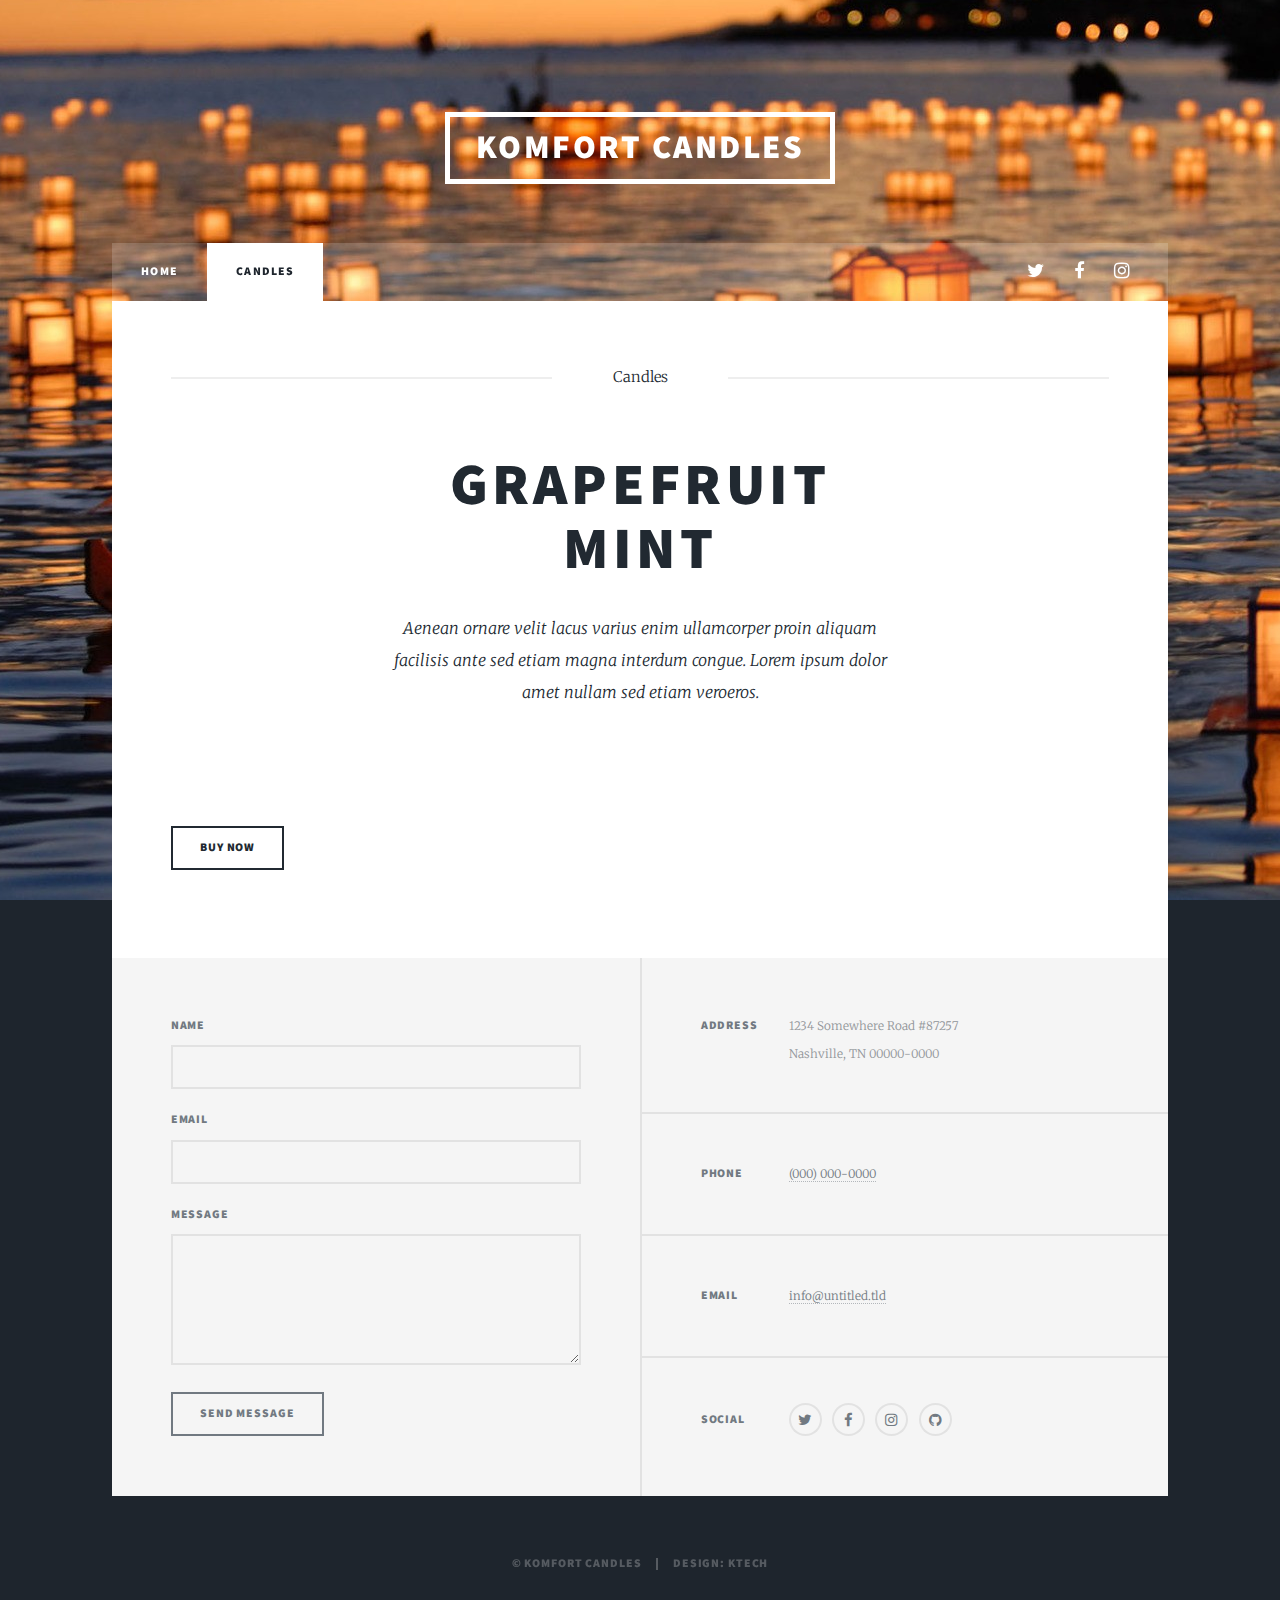
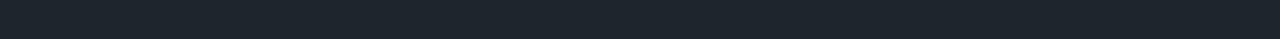
==== generic.html @ abf18639 "Add files via upload" ====
<!DOCTYPE HTML>

<html>
	<head>
		<title>komfortcandles.com</title>
		<link rel="icon" href="images/kcsmall1.png" type="image/png">
		<meta charset="utf-8" />
		<meta name="viewport" content="width=device-width, initial-scale=1, user-scalable=no" />
		<link rel="stylesheet" href="assets/css/main.css" />
		<noscript><link rel="stylesheet" href="assets/css/noscript.css" /></noscript>
	</head>
	<body class="is-loading">

		<!-- Wrapper -->
			<div id="wrapper">

				<!-- Header -->
					<header id="header">
						<a href="index.html" class="logo">KOMFORT CANDLES</a>
					</header>

				<!-- Nav -->
					<nav id="nav">
						<ul class="links">
							<li><a href="index.html">Home</a></li>
							<li class="active"><a href="generic.html">Candles</a></li>
						</ul>
						<ul class="icons">
							<li><a href="#" class="icon fa-twitter"><span class="label">Twitter</span></a></li>
							<li><a href="#" class="icon fa-facebook"><span class="label">Facebook</span></a></li>
							<li><a href="#" class="icon fa-instagram"><span class="label">Instagram</span></a></li>
						</ul>
					</nav>

				<!-- Main -->
					<div id="main">

						<!-- Post -->
							<section class="post">
								<header class="major">
									<span class="date">Candles</span>
									<h1>Grapefruit<br />
									Mint</h1>
									<p>Aenean ornare velit lacus varius enim ullamcorper proin aliquam<br />
									facilisis ante sed etiam magna interdum congue. Lorem ipsum dolor<br />
									amet nullam sed etiam veroeros.</p>
								</header>
								<div class="image main"><img src="images/grapefruit1.png" alt="" /></div>
								<ul class="actions">
										<li><a class="button">Buy Now</a></li>
									</ul>
							</section>

					</div>

				<!-- Footer -->
					<footer id="footer">
						<section>
							<form method="post" action="#">
								<div class="field">
									<label for="name">Name</label>
									<input type="text" name="name" id="name" />
								</div>
								<div class="field">
									<label for="email">Email</label>
									<input type="text" name="email" id="email" />
								</div>
								<div class="field">
									<label for="message">Message</label>
									<textarea name="message" id="message" rows="3"></textarea>
								</div>
								<ul class="actions">
									<li><input type="submit" value="Send Message" /></li>
								</ul>
							</form>
						</section>
						<section class="split contact">
							<section class="alt">
								<h3>Address</h3>
								<p>1234 Somewhere Road #87257<br />
								Nashville, TN 00000-0000</p>
							</section>
							<section>
								<h3>Phone</h3>
								<p><a href="#">(000) 000-0000</a></p>
							</section>
							<section>
								<h3>Email</h3>
								<p><a href="#">info@untitled.tld</a></p>
							</section>
							<section>
								<h3>Social</h3>
								<ul class="icons alt">
									<li><a href="#" class="icon alt fa-twitter"><span class="label">Twitter</span></a></li>
									<li><a href="#" class="icon alt fa-facebook"><span class="label">Facebook</span></a></li>
									<li><a href="#" class="icon alt fa-instagram"><span class="label">Instagram</span></a></li>
									<li><a href="#" class="icon alt fa-github"><span class="label">GitHub</span></a></li>
								</ul>
							</section>
						</section>
					</footer>

				<!-- Copyright -->
					<div id="copyright">
						<ul><li>&copy; KOMFORT CANDLES</li><li>Design: kTECH</li></ul>
					</div>

			</div>

		<!-- Scripts -->
			<script src="assets/js/jquery.min.js"></script>
			<script src="assets/js/jquery.scrollex.min.js"></script>
			<script src="assets/js/jquery.scrolly.min.js"></script>
			<script src="assets/js/skel.min.js"></script>
			<script src="assets/js/util.js"></script>
			<script src="assets/js/main.js"></script>

	</body>
</html>
---- assets/css/main.css ----
@import url(font-awesome.min.css);
@import url("https://fonts.googleapis.com/css?family=Merriweather:300,700,300italic,700italic|Source+Sans+Pro:900");

/

/* Reset */

	html, body, div, span, applet, object, iframe, h1, h2, h3, h4, h5, h6, p, blockquote, pre, a, abbr, acronym, address, big, cite, code, del, dfn, em, img, ins, kbd, q, s, samp, small, strike, strong, sub, sup, tt, var, b, u, i, center, dl, dt, dd, ol, ul, li, fieldset, form, label, legend, table, caption, tbody, tfoot, thead, tr, th, td, article, aside, canvas, details, embed, figure, figcaption, footer, header, hgroup, menu, nav, output, ruby, section, summary, time, mark, audio, video {
		margin: 0;
		padding: 0;
		border: 0;
		font-size: 100%;
		font: inherit;
		vertical-align: baseline;
	}

	article, aside, details, figcaption, figure, footer, header, hgroup, menu, nav, section {
		display: block;
	}

	body {
		line-height: 1;
	}

	ol, ul {
		list-style: none;
	}

	blockquote, q {
		quotes: none;
	}

	blockquote:before, blockquote:after, q:before, q:after {
		content: '';
		content: none;
	}

	table {
		border-collapse: collapse;
		border-spacing: 0;
	}

	body {
		-webkit-text-size-adjust: none;
	}

/* Box Model */

	*, *:before, *:after {
		-moz-box-sizing: border-box;
		-webkit-box-sizing: border-box;
		box-sizing: border-box;
	}

/* Grid */

	.row {
		border-bottom: solid 1px transparent;
		-moz-box-sizing: border-box;
		-webkit-box-sizing: border-box;
		box-sizing: border-box;
	}

	.row > * {
		float: left;
		-moz-box-sizing: border-box;
		-webkit-box-sizing: border-box;
		box-sizing: border-box;
	}

	.row:after, .row:before {
		content: '';
		display: block;
		clear: both;
		height: 0;
	}

	.row.uniform > * > :first-child {
		margin-top: 0;
	}

	.row.uniform > * > :last-child {
		margin-bottom: 0;
	}

	.row.\30 \25 > * {
		padding: 0 0 0 0rem;
	}

	.row.\30 \25 {
		margin: 0 0 -1px 0rem;
	}

	.row.uniform.\30 \25 > * {
		padding: 0rem 0 0 0rem;
	}

	.row.uniform.\30 \25 {
		margin: 0rem 0 -1px 0rem;
	}

	.row > * {
		padding: 0 0 0 1.5rem;
	}

	.row {
		margin: 0 0 -1px -1.5rem;
	}

	.row.uniform > * {
		padding: 1.5rem 0 0 1.5rem;
	}

	.row.uniform {
		margin: -1.5rem 0 -1px -1.5rem;
	}

	.row.\32 00\25 > * {
		padding: 0 0 0 3rem;
	}

	.row.\32 00\25 {
		margin: 0 0 -1px -3rem;
	}

	.row.uniform.\32 00\25 > * {
		padding: 3rem 0 0 3rem;
	}

	.row.uniform.\32 00\25 {
		margin: -3rem 0 -1px -3rem;
	}

	.row.\31 50\25 > * {
		padding: 0 0 0 2.25rem;
	}

	.row.\31 50\25 {
		margin: 0 0 -1px -2.25rem;
	}

	.row.uniform.\31 50\25 > * {
		padding: 2.25rem 0 0 2.25rem;
	}

	.row.uniform.\31 50\25 {
		margin: -2.25rem 0 -1px -2.25rem;
	}

	.row.\35 0\25 > * {
		padding: 0 0 0 0.75rem;
	}

	.row.\35 0\25 {
		margin: 0 0 -1px -0.75rem;
	}

	.row.uniform.\35 0\25 > * {
		padding: 0.75rem 0 0 0.75rem;
	}

	.row.uniform.\35 0\25 {
		margin: -0.75rem 0 -1px -0.75rem;
	}

	.row.\32 5\25 > * {
		padding: 0 0 0 0.375rem;
	}

	.row.\32 5\25 {
		margin: 0 0 -1px -0.375rem;
	}

	.row.uniform.\32 5\25 > * {
		padding: 0.375rem 0 0 0.375rem;
	}

	.row.uniform.\32 5\25 {
		margin: -0.375rem 0 -1px -0.375rem;
	}

	.\31 2u, .\31 2u\24 {
		width: 100%;
		clear: none;
		margin-left: 0;
	}

	.\31 1u, .\31 1u\24 {
		width: 91.6666666667%;
		clear: none;
		margin-left: 0;
	}

	.\31 0u, .\31 0u\24 {
		width: 83.3333333333%;
		clear: none;
		margin-left: 0;
	}

	.\39 u, .\39 u\24 {
		width: 75%;
		clear: none;
		margin-left: 0;
	}

	.\38 u, .\38 u\24 {
		width: 66.6666666667%;
		clear: none;
		margin-left: 0;
	}

	.\37 u, .\37 u\24 {
		width: 58.3333333333%;
		clear: none;
		margin-left: 0;
	}

	.\36 u, .\36 u\24 {
		width: 50%;
		clear: none;
		margin-left: 0;
	}

	.\35 u, .\35 u\24 {
		width: 41.6666666667%;
		clear: none;
		margin-left: 0;
	}

	.\34 u, .\34 u\24 {
		width: 33.3333333333%;
		clear: none;
		margin-left: 0;
	}

	.\33 u, .\33 u\24 {
		width: 25%;
		clear: none;
		margin-left: 0;
	}

	.\32 u, .\32 u\24 {
		width: 16.6666666667%;
		clear: none;
		margin-left: 0;
	}

	.\31 u, .\31 u\24 {
		width: 8.3333333333%;
		clear: none;
		margin-left: 0;
	}

	.\31 2u\24 + *,
	.\31 1u\24 + *,
	.\31 0u\24 + *,
	.\39 u\24 + *,
	.\38 u\24 + *,
	.\37 u\24 + *,
	.\36 u\24 + *,
	.\35 u\24 + *,
	.\34 u\24 + *,
	.\33 u\24 + *,
	.\32 u\24 + *,
	.\31 u\24 + * {
		clear: left;
	}

	.\-11u {
		margin-left: 91.66667%;
	}

	.\-10u {
		margin-left: 83.33333%;
	}

	.\-9u {
		margin-left: 75%;
	}

	.\-8u {
		margin-left: 66.66667%;
	}

	.\-7u {
		margin-left: 58.33333%;
	}

	.\-6u {
		margin-left: 50%;
	}

	.\-5u {
		margin-left: 41.66667%;
	}

	.\-4u {
		margin-left: 33.33333%;
	}

	.\-3u {
		margin-left: 25%;
	}

	.\-2u {
		margin-left: 16.66667%;
	}

	.\-1u {
		margin-left: 8.33333%;
	}

	@media screen and (max-width: 1680px) {

		.row > * {
			padding: 0 0 0 1.5rem;
		}

		.row {
			margin: 0 0 -1px -1.5rem;
		}

		.row.uniform > * {
			padding: 1.5rem 0 0 1.5rem;
		}

		.row.uniform {
			margin: -1.5rem 0 -1px -1.5rem;
		}

		.row.\32 00\25 > * {
			padding: 0 0 0 3rem;
		}

		.row.\32 00\25 {
			margin: 0 0 -1px -3rem;
		}

		.row.uniform.\32 00\25 > * {
			padding: 3rem 0 0 3rem;
		}

		.row.uniform.\32 00\25 {
			margin: -3rem 0 -1px -3rem;
		}

		.row.\31 50\25 > * {
			padding: 0 0 0 2.25rem;
		}

		.row.\31 50\25 {
			margin: 0 0 -1px -2.25rem;
		}

		.row.uniform.\31 50\25 > * {
			padding: 2.25rem 0 0 2.25rem;
		}

		.row.uniform.\31 50\25 {
			margin: -2.25rem 0 -1px -2.25rem;
		}

		.row.\35 0\25 > * {
			padding: 0 0 0 0.75rem;
		}

		.row.\35 0\25 {
			margin: 0 0 -1px -0.75rem;
		}

		.row.uniform.\35 0\25 > * {
			padding: 0.75rem 0 0 0.75rem;
		}

		.row.uniform.\35 0\25 {
			margin: -0.75rem 0 -1px -0.75rem;
		}

		.row.\32 5\25 > * {
			padding: 0 0 0 0.375rem;
		}

		.row.\32 5\25 {
			margin: 0 0 -1px -0.375rem;
		}

		.row.uniform.\32 5\25 > * {
			padding: 0.375rem 0 0 0.375rem;
		}

		.row.uniform.\32 5\25 {
			margin: -0.375rem 0 -1px -0.375rem;
		}

		.\31 2u\28xlarge\29, .\31 2u\24\28xlarge\29 {
			width: 100%;
			clear: none;
			margin-left: 0;
		}

		.\31 1u\28xlarge\29, .\31 1u\24\28xlarge\29 {
			width: 91.6666666667%;
			clear: none;
			margin-left: 0;
		}

		.\31 0u\28xlarge\29, .\31 0u\24\28xlarge\29 {
			width: 83.3333333333%;
			clear: none;
			margin-left: 0;
		}

		.\39 u\28xlarge\29, .\39 u\24\28xlarge\29 {
			width: 75%;
			clear: none;
			margin-left: 0;
		}

		.\38 u\28xlarge\29, .\38 u\24\28xlarge\29 {
			width: 66.6666666667%;
			clear: none;
			margin-left: 0;
		}

		.\37 u\28xlarge\29, .\37 u\24\28xlarge\29 {
			width: 58.3333333333%;
			clear: none;
			margin-left: 0;
		}

		.\36 u\28xlarge\29, .\36 u\24\28xlarge\29 {
			width: 50%;
			clear: none;
			margin-left: 0;
		}

		.\35 u\28xlarge\29, .\35 u\24\28xlarge\29 {
			width: 41.6666666667%;
			clear: none;
			margin-left: 0;
		}

		.\34 u\28xlarge\29, .\34 u\24\28xlarge\29 {
			width: 33.3333333333%;
			clear: none;
			margin-left: 0;
		}

		.\33 u\28xlarge\29, .\33 u\24\28xlarge\29 {
			width: 25%;
			clear: none;
			margin-left: 0;
		}

		.\32 u\28xlarge\29, .\32 u\24\28xlarge\29 {
			width: 16.6666666667%;
			clear: none;
			margin-left: 0;
		}

		.\31 u\28xlarge\29, .\31 u\24\28xlarge\29 {
			width: 8.3333333333%;
			clear: none;
			margin-left: 0;
		}

		.\31 2u\24\28xlarge\29 + *,
		.\31 1u\24\28xlarge\29 + *,
		.\31 0u\24\28xlarge\29 + *,
		.\39 u\24\28xlarge\29 + *,
		.\38 u\24\28xlarge\29 + *,
		.\37 u\24\28xlarge\29 + *,
		.\36 u\24\28xlarge\29 + *,
		.\35 u\24\28xlarge\29 + *,
		.\34 u\24\28xlarge\29 + *,
		.\33 u\24\28xlarge\29 + *,
		.\32 u\24\28xlarge\29 + *,
		.\31 u\24\28xlarge\29 + * {
			clear: left;
		}

		.\-11u\28xlarge\29 {
			margin-left: 91.66667%;
		}

		.\-10u\28xlarge\29 {
			margin-left: 83.33333%;
		}

		.\-9u\28xlarge\29 {
			margin-left: 75%;
		}

		.\-8u\28xlarge\29 {
			margin-left: 66.66667%;
		}

		.\-7u\28xlarge\29 {
			margin-left: 58.33333%;
		}

		.\-6u\28xlarge\29 {
			margin-left: 50%;
		}

		.\-5u\28xlarge\29 {
			margin-left: 41.66667%;
		}

		.\-4u\28xlarge\29 {
			margin-left: 33.33333%;
		}

		.\-3u\28xlarge\29 {
			margin-left: 25%;
		}

		.\-2u\28xlarge\29 {
			margin-left: 16.66667%;
		}

		.\-1u\28xlarge\29 {
			margin-left: 8.33333%;
		}

	}

	@media screen and (max-width: 1280px) {

		.row > * {
			padding: 0 0 0 1.5rem;
		}

		.row {
			margin: 0 0 -1px -1.5rem;
		}

		.row.uniform > * {
			padding: 1.5rem 0 0 1.5rem;
		}

		.row.uniform {
			margin: -1.5rem 0 -1px -1.5rem;
		}

		.row.\32 00\25 > * {
			padding: 0 0 0 3rem;
		}

		.row.\32 00\25 {
			margin: 0 0 -1px -3rem;
		}

		.row.uniform.\32 00\25 > * {
			padding: 3rem 0 0 3rem;
		}

		.row.uniform.\32 00\25 {
			margin: -3rem 0 -1px -3rem;
		}

		.row.\31 50\25 > * {
			padding: 0 0 0 2.25rem;
		}

		.row.\31 50\25 {
			margin: 0 0 -1px -2.25rem;
		}

		.row.uniform.\31 50\25 > * {
			padding: 2.25rem 0 0 2.25rem;
		}

		.row.uniform.\31 50\25 {
			margin: -2.25rem 0 -1px -2.25rem;
		}

		.row.\35 0\25 > * {
			padding: 0 0 0 0.75rem;
		}

		.row.\35 0\25 {
			margin: 0 0 -1px -0.75rem;
		}

		.row.uniform.\35 0\25 > * {
			padding: 0.75rem 0 0 0.75rem;
		}

		.row.uniform.\35 0\25 {
			margin: -0.75rem 0 -1px -0.75rem;
		}

		.row.\32 5\25 > * {
			padding: 0 0 0 0.375rem;
		}

		.row.\32 5\25 {
			margin: 0 0 -1px -0.375rem;
		}

		.row.uniform.\32 5\25 > * {
			padding: 0.375rem 0 0 0.375rem;
		}

		.row.uniform.\32 5\25 {
			margin: -0.375rem 0 -1px -0.375rem;
		}

		.\31 2u\28large\29, .\31 2u\24\28large\29 {
			width: 100%;
			clear: none;
			margin-left: 0;
		}

		.\31 1u\28large\29, .\31 1u\24\28large\29 {
			width: 91.6666666667%;
			clear: none;
			margin-left: 0;
		}

		.\31 0u\28large\29, .\31 0u\24\28large\29 {
			width: 83.3333333333%;
			clear: none;
			margin-left: 0;
		}

		.\39 u\28large\29, .\39 u\24\28large\29 {
			width: 75%;
			clear: none;
			margin-left: 0;
		}

		.\38 u\28large\29, .\38 u\24\28large\29 {
			width: 66.6666666667%;
			clear: none;
			margin-left: 0;
		}

		.\37 u\28large\29, .\37 u\24\28large\29 {
			width: 58.3333333333%;
			clear: none;
			margin-left: 0;
		}

		.\36 u\28large\29, .\36 u\24\28large\29 {
			width: 50%;
			clear: none;
			margin-left: 0;
		}

		.\35 u\28large\29, .\35 u\24\28large\29 {
			width: 41.6666666667%;
			clear: none;
			margin-left: 0;
		}

		.\34 u\28large\29, .\34 u\24\28large\29 {
			width: 33.3333333333%;
			clear: none;
			margin-left: 0;
		}

		.\33 u\28large\29, .\33 u\24\28large\29 {
			width: 25%;
			clear: none;
			margin-left: 0;
		}

		.\32 u\28large\29, .\32 u\24\28large\29 {
			width: 16.6666666667%;
			clear: none;
			margin-left: 0;
		}

		.\31 u\28large\29, .\31 u\24\28large\29 {
			width: 8.3333333333%;
			clear: none;
			margin-left: 0;
		}

		.\31 2u\24\28large\29 + *,
		.\31 1u\24\28large\29 + *,
		.\31 0u\24\28large\29 + *,
		.\39 u\24\28large\29 + *,
		.\38 u\24\28large\29 + *,
		.\37 u\24\28large\29 + *,
		.\36 u\24\28large\29 + *,
		.\35 u\24\28large\29 + *,
		.\34 u\24\28large\29 + *,
		.\33 u\24\28large\29 + *,
		.\32 u\24\28large\29 + *,
		.\31 u\24\28large\29 + * {
			clear: left;
		}

		.\-11u\28large\29 {
			margin-left: 91.66667%;
		}

		.\-10u\28large\29 {
			margin-left: 83.33333%;
		}

		.\-9u\28large\29 {
			margin-left: 75%;
		}

		.\-8u\28large\29 {
			margin-left: 66.66667%;
		}

		.\-7u\28large\29 {
			margin-left: 58.33333%;
		}

		.\-6u\28large\29 {
			margin-left: 50%;
		}

		.\-5u\28large\29 {
			margin-left: 41.66667%;
		}

		.\-4u\28large\29 {
			margin-left: 33.33333%;
		}

		.\-3u\28large\29 {
			margin-left: 25%;
		}

		.\-2u\28large\29 {
			margin-left: 16.66667%;
		}

		.\-1u\28large\29 {
			margin-left: 8.33333%;
		}

	}

	@media screen and (max-width: 980px) {

		.row > * {
			padding: 0 0 0 1.5rem;
		}

		.row {
			margin: 0 0 -1px -1.5rem;
		}

		.row.uniform > * {
			padding: 1.5rem 0 0 1.5rem;
		}

		.row.uniform {
			margin: -1.5rem 0 -1px -1.5rem;
		}

		.row.\32 00\25 > * {
			padding: 0 0 0 3rem;
		}

		.row.\32 00\25 {
			margin: 0 0 -1px -3rem;
		}

		.row.uniform.\32 00\25 > * {
			padding: 3rem 0 0 3rem;
		}

		.row.uniform.\32 00\25 {
			margin: -3rem 0 -1px -3rem;
		}

		.row.\31 50\25 > * {
			padding: 0 0 0 2.25rem;
		}

		.row.\31 50\25 {
			margin: 0 0 -1px -2.25rem;
		}

		.row.uniform.\31 50\25 > * {
			padding: 2.25rem 0 0 2.25rem;
		}

		.row.uniform.\31 50\25 {
			margin: -2.25rem 0 -1px -2.25rem;
		}

		.row.\35 0\25 > * {
			padding: 0 0 0 0.75rem;
		}

		.row.\35 0\25 {
			margin: 0 0 -1px -0.75rem;
		}

		.row.uniform.\35 0\25 > * {
			padding: 0.75rem 0 0 0.75rem;
		}

		.row.uniform.\35 0\25 {
			margin: -0.75rem 0 -1px -0.75rem;
		}

		.row.\32 5\25 > * {
			padding: 0 0 0 0.375rem;
		}

		.row.\32 5\25 {
			margin: 0 0 -1px -0.375rem;
		}

		.row.uniform.\32 5\25 > * {
			padding: 0.375rem 0 0 0.375rem;
		}

		.row.uniform.\32 5\25 {
			margin: -0.375rem 0 -1px -0.375rem;
		}

		.\31 2u\28medium\29, .\31 2u\24\28medium\29 {
			width: 100%;
			clear: none;
			margin-left: 0;
		}

		.\31 1u\28medium\29, .\31 1u\24\28medium\29 {
			width: 91.6666666667%;
			clear: none;
			margin-left: 0;
		}

		.\31 0u\28medium\29, .\31 0u\24\28medium\29 {
			width: 83.3333333333%;
			clear: none;
			margin-left: 0;
		}

		.\39 u\28medium\29, .\39 u\24\28medium\29 {
			width: 75%;
			clear: none;
			margin-left: 0;
		}

		.\38 u\28medium\29, .\38 u\24\28medium\29 {
			width: 66.6666666667%;
			clear: none;
			margin-left: 0;
		}

		.\37 u\28medium\29, .\37 u\24\28medium\29 {
			width: 58.3333333333%;
			clear: none;
			margin-left: 0;
		}

		.\36 u\28medium\29, .\36 u\24\28medium\29 {
			width: 50%;
			clear: none;
			margin-left: 0;
		}

		.\35 u\28medium\29, .\35 u\24\28medium\29 {
			width: 41.6666666667%;
			clear: none;
			margin-left: 0;
		}

		.\34 u\28medium\29, .\34 u\24\28medium\29 {
			width: 33.3333333333%;
			clear: none;
			margin-left: 0;
		}

		.\33 u\28medium\29, .\33 u\24\28medium\29 {
			width: 25%;
			clear: none;
			margin-left: 0;
		}

		.\32 u\28medium\29, .\32 u\24\28medium\29 {
			width: 16.6666666667%;
			clear: none;
			margin-left: 0;
		}

		.\31 u\28medium\29, .\31 u\24\28medium\29 {
			width: 8.3333333333%;
			clear: none;
			margin-left: 0;
		}

		.\31 2u\24\28medium\29 + *,
		.\31 1u\24\28medium\29 + *,
		.\31 0u\24\28medium\29 + *,
		.\39 u\24\28medium\29 + *,
		.\38 u\24\28medium\29 + *,
		.\37 u\24\28medium\29 + *,
		.\36 u\24\28medium\29 + *,
		.\35 u\24\28medium\29 + *,
		.\34 u\24\28medium\29 + *,
		.\33 u\24\28medium\29 + *,
		.\32 u\24\28medium\29 + *,
		.\31 u\24\28medium\29 + * {
			clear: left;
		}

		.\-11u\28medium\29 {
			margin-left: 91.66667%;
		}

		.\-10u\28medium\29 {
			margin-left: 83.33333%;
		}

		.\-9u\28medium\29 {
			margin-left: 75%;
		}

		.\-8u\28medium\29 {
			margin-left: 66.66667%;
		}

		.\-7u\28medium\29 {
			margin-left: 58.33333%;
		}

		.\-6u\28medium\29 {
			margin-left: 50%;
		}

		.\-5u\28medium\29 {
			margin-left: 41.66667%;
		}

		.\-4u\28medium\29 {
			margin-left: 33.33333%;
		}

		.\-3u\28medium\29 {
			margin-left: 25%;
		}

		.\-2u\28medium\29 {
			margin-left: 16.66667%;
		}

		.\-1u\28medium\29 {
			margin-left: 8.33333%;
		}

	}

	@media screen and (max-width: 736px) {

		.row > * {
			padding: 0 0 0 1.5rem;
		}

		.row {
			margin: 0 0 -1px -1.5rem;
		}

		.row.uniform > * {
			padding: 1.5rem 0 0 1.5rem;
		}

		.row.uniform {
			margin: -1.5rem 0 -1px -1.5rem;
		}

		.row.\32 00\25 > * {
			padding: 0 0 0 3rem;
		}

		.row.\32 00\25 {
			margin: 0 0 -1px -3rem;
		}

		.row.uniform.\32 00\25 > * {
			padding: 3rem 0 0 3rem;
		}

		.row.uniform.\32 00\25 {
			margin: -3rem 0 -1px -3rem;
		}

		.row.\31 50\25 > * {
			padding: 0 0 0 2.25rem;
		}

		.row.\31 50\25 {
			margin: 0 0 -1px -2.25rem;
		}

		.row.uniform.\31 50\25 > * {
			padding: 2.25rem 0 0 2.25rem;
		}

		.row.uniform.\31 50\25 {
			margin: -2.25rem 0 -1px -2.25rem;
		}

		.row.\35 0\25 > * {
			padding: 0 0 0 0.75rem;
		}

		.row.\35 0\25 {
			margin: 0 0 -1px -0.75rem;
		}

		.row.uniform.\35 0\25 > * {
			padding: 0.75rem 0 0 0.75rem;
		}

		.row.uniform.\35 0\25 {
			margin: -0.75rem 0 -1px -0.75rem;
		}

		.row.\32 5\25 > * {
			padding: 0 0 0 0.375rem;
		}

		.row.\32 5\25 {
			margin: 0 0 -1px -0.375rem;
		}

		.row.uniform.\32 5\25 > * {
			padding: 0.375rem 0 0 0.375rem;
		}

		.row.uniform.\32 5\25 {
			margin: -0.375rem 0 -1px -0.375rem;
		}

		.\31 2u\28small\29, .\31 2u\24\28small\29 {
			width: 100%;
			clear: none;
			margin-left: 0;
		}

		.\31 1u\28small\29, .\31 1u\24\28small\29 {
			width: 91.6666666667%;
			clear: none;
			margin-left: 0;
		}

		.\31 0u\28small\29, .\31 0u\24\28small\29 {
			width: 83.3333333333%;
			clear: none;
			margin-left: 0;
		}

		.\39 u\28small\29, .\39 u\24\28small\29 {
			width: 75%;
			clear: none;
			margin-left: 0;
		}

		.\38 u\28small\29, .\38 u\24\28small\29 {
			width: 66.6666666667%;
			clear: none;
			margin-left: 0;
		}

		.\37 u\28small\29, .\37 u\24\28small\29 {
			width: 58.3333333333%;
			clear: none;
			margin-left: 0;
		}

		.\36 u\28small\29, .\36 u\24\28small\29 {
			width: 50%;
			clear: none;
			margin-left: 0;
		}

		.\35 u\28small\29, .\35 u\24\28small\29 {
			width: 41.6666666667%;
			clear: none;
			margin-left: 0;
		}

		.\34 u\28small\29, .\34 u\24\28small\29 {
			width: 33.3333333333%;
			clear: none;
			margin-left: 0;
		}

		.\33 u\28small\29, .\33 u\24\28small\29 {
			width: 25%;
			clear: none;
			margin-left: 0;
		}

		.\32 u\28small\29, .\32 u\24\28small\29 {
			width: 16.6666666667%;
			clear: none;
			margin-left: 0;
		}

		.\31 u\28small\29, .\31 u\24\28small\29 {
			width: 8.3333333333%;
			clear: none;
			margin-left: 0;
		}

		.\31 2u\24\28small\29 + *,
		.\31 1u\24\28small\29 + *,
		.\31 0u\24\28small\29 + *,
		.\39 u\24\28small\29 + *,
		.\38 u\24\28small\29 + *,
		.\37 u\24\28small\29 + *,
		.\36 u\24\28small\29 + *,
		.\35 u\24\28small\29 + *,
		.\34 u\24\28small\29 + *,
		.\33 u\24\28small\29 + *,
		.\32 u\24\28small\29 + *,
		.\31 u\24\28small\29 + * {
			clear: left;
		}

		.\-11u\28small\29 {
			margin-left: 91.66667%;
		}

		.\-10u\28small\29 {
			margin-left: 83.33333%;
		}

		.\-9u\28small\29 {
			margin-left: 75%;
		}

		.\-8u\28small\29 {
			margin-left: 66.66667%;
		}

		.\-7u\28small\29 {
			margin-left: 58.33333%;
		}

		.\-6u\28small\29 {
			margin-left: 50%;
		}

		.\-5u\28small\29 {
			margin-left: 41.66667%;
		}

		.\-4u\28small\29 {
			margin-left: 33.33333%;
		}

		.\-3u\28small\29 {
			margin-left: 25%;
		}

		.\-2u\28small\29 {
			margin-left: 16.66667%;
		}

		.\-1u\28small\29 {
			margin-left: 8.33333%;
		}

	}

	@media screen and (max-width: 480px) {

		.row > * {
			padding: 0 0 0 1.5rem;
		}

		.row {
			margin: 0 0 -1px -1.5rem;
		}

		.row.uniform > * {
			padding: 1.5rem 0 0 1.5rem;
		}

		.row.uniform {
			margin: -1.5rem 0 -1px -1.5rem;
		}

		.row.\32 00\25 > * {
			padding: 0 0 0 3rem;
		}

		.row.\32 00\25 {
			margin: 0 0 -1px -3rem;
		}

		.row.uniform.\32 00\25 > * {
			padding: 3rem 0 0 3rem;
		}

		.row.uniform.\32 00\25 {
			margin: -3rem 0 -1px -3rem;
		}

		.row.\31 50\25 > * {
			padding: 0 0 0 2.25rem;
		}

		.row.\31 50\25 {
			margin: 0 0 -1px -2.25rem;
		}

		.row.uniform.\31 50\25 > * {
			padding: 2.25rem 0 0 2.25rem;
		}

		.row.uniform.\31 50\25 {
			margin: -2.25rem 0 -1px -2.25rem;
		}

		.row.\35 0\25 > * {
			padding: 0 0 0 0.75rem;
		}

		.row.\35 0\25 {
			margin: 0 0 -1px -0.75rem;
		}

		.row.uniform.\35 0\25 > * {
			padding: 0.75rem 0 0 0.75rem;
		}

		.row.uniform.\35 0\25 {
			margin: -0.75rem 0 -1px -0.75rem;
		}

		.row.\32 5\25 > * {
			padding: 0 0 0 0.375rem;
		}

		.row.\32 5\25 {
			margin: 0 0 -1px -0.375rem;
		}

		.row.uniform.\32 5\25 > * {
			padding: 0.375rem 0 0 0.375rem;
		}

		.row.uniform.\32 5\25 {
			margin: -0.375rem 0 -1px -0.375rem;
		}

		.\31 2u\28xsmall\29, .\31 2u\24\28xsmall\29 {
			width: 100%;
			clear: none;
			margin-left: 0;
		}

		.\31 1u\28xsmall\29, .\31 1u\24\28xsmall\29 {
			width: 91.6666666667%;
			clear: none;
			margin-left: 0;
		}

		.\31 0u\28xsmall\29, .\31 0u\24\28xsmall\29 {
			width: 83.3333333333%;
			clear: none;
			margin-left: 0;
		}

		.\39 u\28xsmall\29, .\39 u\24\28xsmall\29 {
			width: 75%;
			clear: none;
			margin-left: 0;
		}

		.\38 u\28xsmall\29, .\38 u\24\28xsmall\29 {
			width: 66.6666666667%;
			clear: none;
			margin-left: 0;
		}

		.\37 u\28xsmall\29, .\37 u\24\28xsmall\29 {
			width: 58.3333333333%;
			clear: none;
			margin-left: 0;
		}

		.\36 u\28xsmall\29, .\36 u\24\28xsmall\29 {
			width: 50%;
			clear: none;
			margin-left: 0;
		}

		.\35 u\28xsmall\29, .\35 u\24\28xsmall\29 {
			width: 41.6666666667%;
			clear: none;
			margin-left: 0;
		}

		.\34 u\28xsmall\29, .\34 u\24\28xsmall\29 {
			width: 33.3333333333%;
			clear: none;
			margin-left: 0;
		}

		.\33 u\28xsmall\29, .\33 u\24\28xsmall\29 {
			width: 25%;
			clear: none;
			margin-left: 0;
		}

		.\32 u\28xsmall\29, .\32 u\24\28xsmall\29 {
			width: 16.6666666667%;
			clear: none;
			margin-left: 0;
		}

		.\31 u\28xsmall\29, .\31 u\24\28xsmall\29 {
			width: 8.3333333333%;
			clear: none;
			margin-left: 0;
		}

		.\31 2u\24\28xsmall\29 + *,
		.\31 1u\24\28xsmall\29 + *,
		.\31 0u\24\28xsmall\29 + *,
		.\39 u\24\28xsmall\29 + *,
		.\38 u\24\28xsmall\29 + *,
		.\37 u\24\28xsmall\29 + *,
		.\36 u\24\28xsmall\29 + *,
		.\35 u\24\28xsmall\29 + *,
		.\34 u\24\28xsmall\29 + *,
		.\33 u\24\28xsmall\29 + *,
		.\32 u\24\28xsmall\29 + *,
		.\31 u\24\28xsmall\29 + * {
			clear: left;
		}

		.\-11u\28xsmall\29 {
			margin-left: 91.66667%;
		}

		.\-10u\28xsmall\29 {
			margin-left: 83.33333%;
		}

		.\-9u\28xsmall\29 {
			margin-left: 75%;
		}

		.\-8u\28xsmall\29 {
			margin-left: 66.66667%;
		}

		.\-7u\28xsmall\29 {
			margin-left: 58.33333%;
		}

		.\-6u\28xsmall\29 {
			margin-left: 50%;
		}

		.\-5u\28xsmall\29 {
			margin-left: 41.66667%;
		}

		.\-4u\28xsmall\29 {
			margin-left: 33.33333%;
		}

		.\-3u\28xsmall\29 {
			margin-left: 25%;
		}

		.\-2u\28xsmall\29 {
			margin-left: 16.66667%;
		}

		.\-1u\28xsmall\29 {
			margin-left: 8.33333%;
		}

	}

	@media screen and (max-width: 360px) {

		.row > * {
			padding: 0 0 0 1.5rem;
		}

		.row {
			margin: 0 0 -1px -1.5rem;
		}

		.row.uniform > * {
			padding: 1.5rem 0 0 1.5rem;
		}

		.row.uniform {
			margin: -1.5rem 0 -1px -1.5rem;
		}

		.row.\32 00\25 > * {
			padding: 0 0 0 3rem;
		}

		.row.\32 00\25 {
			margin: 0 0 -1px -3rem;
		}

		.row.uniform.\32 00\25 > * {
			padding: 3rem 0 0 3rem;
		}

		.row.uniform.\32 00\25 {
			margin: -3rem 0 -1px -3rem;
		}

		.row.\31 50\25 > * {
			padding: 0 0 0 2.25rem;
		}

		.row.\31 50\25 {
			margin: 0 0 -1px -2.25rem;
		}

		.row.uniform.\31 50\25 > * {
			padding: 2.25rem 0 0 2.25rem;
		}

		.row.uniform.\31 50\25 {
			margin: -2.25rem 0 -1px -2.25rem;
		}

		.row.\35 0\25 > * {
			padding: 0 0 0 0.75rem;
		}

		.row.\35 0\25 {
			margin: 0 0 -1px -0.75rem;
		}

		.row.uniform.\35 0\25 > * {
			padding: 0.75rem 0 0 0.75rem;
		}

		.row.uniform.\35 0\25 {
			margin: -0.75rem 0 -1px -0.75rem;
		}

		.row.\32 5\25 > * {
			padding: 0 0 0 0.375rem;
		}

		.row.\32 5\25 {
			margin: 0 0 -1px -0.375rem;
		}

		.row.uniform.\32 5\25 > * {
			padding: 0.375rem 0 0 0.375rem;
		}

		.row.uniform.\32 5\25 {
			margin: -0.375rem 0 -1px -0.375rem;
		}

		.\31 2u\28xxsmall\29, .\31 2u\24\28xxsmall\29 {
			width: 100%;
			clear: none;
			margin-left: 0;
		}

		.\31 1u\28xxsmall\29, .\31 1u\24\28xxsmall\29 {
			width: 91.6666666667%;
			clear: none;
			margin-left: 0;
		}

		.\31 0u\28xxsmall\29, .\31 0u\24\28xxsmall\29 {
			width: 83.3333333333%;
			clear: none;
			margin-left: 0;
		}

		.\39 u\28xxsmall\29, .\39 u\24\28xxsmall\29 {
			width: 75%;
			clear: none;
			margin-left: 0;
		}

		.\38 u\28xxsmall\29, .\38 u\24\28xxsmall\29 {
			width: 66.6666666667%;
			clear: none;
			margin-left: 0;
		}

		.\37 u\28xxsmall\29, .\37 u\24\28xxsmall\29 {
			width: 58.3333333333%;
			clear: none;
			margin-left: 0;
		}

		.\36 u\28xxsmall\29, .\36 u\24\28xxsmall\29 {
			width: 50%;
			clear: none;
			margin-left: 0;
		}

		.\35 u\28xxsmall\29, .\35 u\24\28xxsmall\29 {
			width: 41.6666666667%;
			clear: none;
			margin-left: 0;
		}

		.\34 u\28xxsmall\29, .\34 u\24\28xxsmall\29 {
			width: 33.3333333333%;
			clear: none;
			margin-left: 0;
		}

		.\33 u\28xxsmall\29, .\33 u\24\28xxsmall\29 {
			width: 25%;
			clear: none;
			margin-left: 0;
		}

		.\32 u\28xxsmall\29, .\32 u\24\28xxsmall\29 {
			width: 16.6666666667%;
			clear: none;
			margin-left: 0;
		}

		.\31 u\28xxsmall\29, .\31 u\24\28xxsmall\29 {
			width: 8.3333333333%;
			clear: none;
			margin-left: 0;
		}

		.\31 2u\24\28xxsmall\29 + *,
		.\31 1u\24\28xxsmall\29 + *,
		.\31 0u\24\28xxsmall\29 + *,
		.\39 u\24\28xxsmall\29 + *,
		.\38 u\24\28xxsmall\29 + *,
		.\37 u\24\28xxsmall\29 + *,
		.\36 u\24\28xxsmall\29 + *,
		.\35 u\24\28xxsmall\29 + *,
		.\34 u\24\28xxsmall\29 + *,
		.\33 u\24\28xxsmall\29 + *,
		.\32 u\24\28xxsmall\29 + *,
		.\31 u\24\28xxsmall\29 + * {
			clear: left;
		}

		.\-11u\28xxsmall\29 {
			margin-left: 91.66667%;
		}

		.\-10u\28xxsmall\29 {
			margin-left: 83.33333%;
		}

		.\-9u\28xxsmall\29 {
			margin-left: 75%;
		}

		.\-8u\28xxsmall\29 {
			margin-left: 66.66667%;
		}

		.\-7u\28xxsmall\29 {
			margin-left: 58.33333%;
		}

		.\-6u\28xxsmall\29 {
			margin-left: 50%;
		}

		.\-5u\28xxsmall\29 {
			margin-left: 41.66667%;
		}

		.\-4u\28xxsmall\29 {
			margin-left: 33.33333%;
		}

		.\-3u\28xxsmall\29 {
			margin-left: 25%;
		}

		.\-2u\28xxsmall\29 {
			margin-left: 16.66667%;
		}

		.\-1u\28xxsmall\29 {
			margin-left: 8.33333%;
		}

	}

/* Basic */

	@-ms-viewport {
		width: device-width;
	}

	body {
		-ms-overflow-style: scrollbar;
	}

	@media screen and (max-width: 480px) {

		html, body {
			min-width: 320px;
		}

	}

	body {
		background-color: #1e252d;
	}

		body.is-loading *, body.is-loading *:before, body.is-loading *:after {
			-moz-animation: none !important;
			-webkit-animation: none !important;
			-ms-animation: none !important;
			animation: none !important;
			-moz-transition: none !important;
			-webkit-transition: none !important;
			-ms-transition: none !important;
			transition: none !important;
		}

/* Type */

	html {
		font-size: 16pt;
	}

		@media screen and (max-width: 1680px) {

			html {
				font-size: 12pt;
			}

		}

		@media screen and (max-width: 1280px) {

			html {
				font-size: 11pt;
			}

		}

		@media screen and (max-width: 360px) {

			html {
				font-size: 10pt;
			}

		}

	body {
		color: #212931;
	}

	body, input, select, textarea {
		font-family: "Merriweather", Georgia, serif;
		font-weight: 300;
		font-size: 1rem;
		line-height: 2.375;
	}

	a {
		-moz-transition: color 0.2s ease-in-out, background-color 0.2s ease-in-out, border-color 0.2s ease-in-out, box-shadow 0.2s ease-in-out;
		-webkit-transition: color 0.2s ease-in-out, background-color 0.2s ease-in-out, border-color 0.2s ease-in-out, box-shadow 0.2s ease-in-out;
		-ms-transition: color 0.2s ease-in-out, background-color 0.2s ease-in-out, border-color 0.2s ease-in-out, box-shadow 0.2s ease-in-out;
		transition: color 0.2s ease-in-out, background-color 0.2s ease-in-out, border-color 0.2s ease-in-out, box-shadow 0.2s ease-in-out;
		border-bottom: dotted 1px;
		text-decoration: none;
	}

		a:hover {
			border-bottom-color: transparent;
		}

	strong, b {
		font-weight: 600;
	}

	em, i {
		font-style: italic;
	}

	p {
		text-align: justify;
		margin: 0 0 2rem 0;
	}

	h1, h2, h3, h4, h5, h6 {
		font-family: "Source Sans Pro", Helvetica, sans-serif;
		font-weight: 900;
		line-height: 1.5;
		letter-spacing: 0.075em;
		text-transform: uppercase;
		margin: 0 0 1rem 0;
	}

		h1 a, h2 a, h3 a, h4 a, h5 a, h6 a {
			border-bottom: 0;
			color: inherit;
			text-decoration: none;
		}

	h1 {
		font-size: 4rem;
		line-height: 1.1;
		margin: 0 0 2rem 0;
	}

	h2 {
		font-size: 1.75rem;
		line-height: 1.3;
		margin: 0 0 1.5rem 0;
	}

	h3 {
		font-size: 1.25rem;
		margin: 0 0 1.5rem 0;
	}

	h4 {
		font-size: 1rem;
	}

	h5 {
		font-size: 0.9rem;
	}

	h6 {
		font-size: 0.8rem;
	}

	sub {
		font-size: 0.8rem;
		position: relative;
		top: 0.5rem;
	}

	sup {
		font-size: 0.8rem;
		position: relative;
		top: -0.5rem;
	}

	blockquote {
		border-left: solid 4px;
		font-style: italic;
		margin: 0 0 2rem 0;
		padding: 0.5rem 0 0.5rem 2rem;
	}

	code {
		border: solid 2px;
		font-family: "Courier New", monospace;
		font-size: 0.9rem;
		margin: 0 0.25rem;
		padding: 0.25rem 0.65rem;
	}

	pre {
		-webkit-overflow-scrolling: touch;
		font-family: "Courier New", monospace;
		font-size: 0.9rem;
		margin: 0 0 2rem 0;
	}

		pre code {
			display: block;
			line-height: 1.75;
			padding: 1rem 1.5rem;
			overflow-x: auto;
		}

	hr {
		border: 0;
		border-bottom: solid 2px;
		margin: 3rem 0;
	}

		hr.major {
			margin: 5rem 0;
		}

	.align-left {
		text-align: left;
	}

	.align-center {
		text-align: center;
	}

	.align-right {
		text-align: right;
	}

	input, select, textarea {
		color: #212931;
	}

	a {
		color: #212931;
		border-bottom-color: rgba(33, 41, 49, 0.5);
	}

		a:hover {
			border-bottom-color: transparent;
			color: #18bfef !important;
		}

	strong, b {
		color: #212931;
	}

	h1, h2, h3, h4, h5, h6 {
		color: #212931;
	}

	blockquote {
		border-left-color: #eeeeee;
	}

	code {
		background: rgba(220, 220, 220, 0.25);
		border-color: #eeeeee;
	}

	hr {
		border-bottom-color: #eeeeee;
	}

/* Box */

	.box {
		border: solid 2px;
		margin-bottom: 2rem;
		padding: 1.5rem;
	}

		.box > :last-child,
		.box > :last-child > :last-child,
		.box > :last-child > :last-child > :last-child {
			margin-bottom: 0;
		}

		.box.alt {
			border: 0;
			border-radius: 0;
			padding: 0;
		}

	.box {
		border-color: #eeeeee;
	}

/* Button */

	input[type="submit"],
	input[type="reset"],
	input[type="button"],
	button,
	.button {
		-moz-appearance: none;
		-webkit-appearance: none;
		-ms-appearance: none;
		appearance: none;
		-moz-transition: background-color 0.2s ease-in-out, box-shadow 0.2s ease-in-out, color 0.2s ease-in-out;
		-webkit-transition: background-color 0.2s ease-in-out, box-shadow 0.2s ease-in-out, color 0.2s ease-in-out;
		-ms-transition: background-color 0.2s ease-in-out, box-shadow 0.2s ease-in-out, color 0.2s ease-in-out;
		transition: background-color 0.2s ease-in-out, box-shadow 0.2s ease-in-out, color 0.2s ease-in-out;
		border: 0;
		cursor: pointer;
		display: inline-block;
		font-family: "Source Sans Pro", Helvetica, sans-serif;
		font-size: 0.8rem;
		font-weight: 900;
		letter-spacing: 0.075em;
		height: 3rem;
		line-height: 3rem;
		padding: 0 2rem;
		text-align: center;
		text-decoration: none;
		text-transform: uppercase;
		white-space: nowrap;
	}

		input[type="submit"].icon:before,
		input[type="reset"].icon:before,
		input[type="button"].icon:before,
		button.icon:before,
		.button.icon:before {
			margin-right: 0.5rem;
		}

		input[type="submit"].icon.solo,
		input[type="reset"].icon.solo,
		input[type="button"].icon.solo,
		button.icon.solo,
		.button.icon.solo {
			position: relative;
			width: 4rem;
			height: 4rem;
			line-height: 4rem;
			border-radius: 4rem;
			text-indent: 4rem;
			overflow: hidden;
			padding: 0;
			white-space: nowrap;
		}

			input[type="submit"].icon.solo:before,
			input[type="reset"].icon.solo:before,
			input[type="button"].icon.solo:before,
			button.icon.solo:before,
			.button.icon.solo:before {
				position: absolute;
				display: block;
				top: 0;
				left: 0;
				width: inherit;
				height: inherit;
				line-height: inherit;
				font-size: 1.25rem;
				margin-right: 0;
				text-align: center;
				text-indent: 0;
			}

		input[type="submit"].fit,
		input[type="reset"].fit,
		input[type="button"].fit,
		button.fit,
		.button.fit {
			display: block;
			margin: 0 0 1rem 0;
			width: 100%;
		}

		input[type="submit"].small,
		input[type="reset"].small,
		input[type="button"].small,
		button.small,
		.button.small {
			font-size: 0.7rem;
			height: 2.5rem;
			line-height: 2.5rem;
			padding: 0 1.5rem;
		}

		input[type="submit"].big,
		input[type="reset"].big,
		input[type="button"].big,
		button.big,
		.button.big {
			font-size: 0.9rem;
			height: 3.5rem;
			line-height: 3.5rem;
			padding: 0 2.75rem;
		}

		@media screen and (max-width: 980px) {

			input[type="submit"],
			input[type="reset"],
			input[type="button"],
			button,
			.button {
				font-size: 0.9rem;
				height: 3.25rem;
				line-height: 3.25rem;
			}

				input[type="submit"].big,
				input[type="reset"].big,
				input[type="button"].big,
				button.big,
				.button.big {
					font-size: 1rem;
					height: 3.75rem;
					line-height: 3.75rem;
				}

		}

		input[type="submit"].disabled, input[type="submit"]:disabled,
		input[type="reset"].disabled,
		input[type="reset"]:disabled,
		input[type="button"].disabled,
		input[type="button"]:disabled,
		button.disabled,
		button:disabled,
		.button.disabled,
		.button:disabled {
			-moz-pointer-events: none;
			-webkit-pointer-events: none;
			-ms-pointer-events: none;
			pointer-events: none;
			opacity: 0.25;
		}

	input[type="submit"],
	input[type="reset"],
	input[type="button"],
	button,
	.button {
		background-color: transparent;
		box-shadow: inset 0 0 0 2px #212931;
		color: #212931 !important;
	}

		input[type="submit"]:hover,
		input[type="reset"]:hover,
		input[type="button"]:hover,
		button:hover,
		.button:hover {
			box-shadow: inset 0 0 0 2px #18bfef;
			color: #18bfef !important;
		}

		input[type="submit"].special,
		input[type="reset"].special,
		input[type="button"].special,
		button.special,
		.button.special {
			background-color: #212931;
			box-shadow: none;
			color: #ffffff !important;
		}

			input[type="submit"].special:hover,
			input[type="reset"].special:hover,
			input[type="button"].special:hover,
			button.special:hover,
			.button.special:hover {
				background-color: #18bfef;
			}

/* Form */

	form {
		display: -moz-flex;
		display: -webkit-flex;
		display: -ms-flex;
		display: flex;
		-moz-flex-wrap: wrap;
		-webkit-flex-wrap: wrap;
		-ms-flex-wrap: wrap;
		flex-wrap: wrap;
		width: calc(100% + 3rem);
		margin: -1.5rem 0 2rem -1.5rem;
	}

		form > .field {
			-moz-flex-grow: 0;
			-webkit-flex-grow: 0;
			-ms-flex-grow: 0;
			flex-grow: 0;
			-moz-flex-shrink: 0;
			-webkit-flex-shrink: 0;
			-ms-flex-shrink: 0;
			flex-shrink: 0;
			padding: 1.5rem 0 0 1.5rem;
			width: calc(100% - 1.5rem);
		}

			form > .field.half {
				width: calc(50% - 0.75rem);
			}

			form > .field.third {
				width: calc(100%/3 - 0.5rem);
			}

			form > .field.quarter {
				width: calc(25% - 0.375rem);
			}

		form > .actions {
			-moz-flex-grow: 0;
			-webkit-flex-grow: 0;
			-ms-flex-grow: 0;
			flex-grow: 0;
			-moz-flex-shrink: 1;
			-webkit-flex-shrink: 1;
			-ms-flex-shrink: 1;
			flex-shrink: 1;
			margin: 1.875rem 0 0 1.5rem !important;
			width: calc(100% - 3rem);
		}

		form.alt {
			display: block;
			width: 100%;
			margin: 0 0 2rem 0;
		}

			form.alt > .actions {
				margin: 0 0 2rem 0;
				width: 100%;
			}

		@media screen and (max-width: 480px) {

			form {
				width: calc(100% + 3rem);
				margin: -1.5rem 0 2rem -1.5rem;
			}

				form > .field {
					padding: 1.5rem 0 0 1.5rem;
					width: calc(100% - 1.5rem);
				}

					form > .field.half {
						width: calc(100% - 1.5rem);
					}

					form > .field.third {
						width: calc(100% - 1.5rem);
					}

					form > .field.quarter {
						width: calc(100% - 1.5rem);
					}

				form > .actions {
					margin: 1.5rem 0 0 1.5rem;
					width: calc(100% - 3rem);
				}

		}

	label {
		display: block;
		font-family: "Source Sans Pro", Helvetica, sans-serif;
		font-weight: 900;
		line-height: 1.5;
		letter-spacing: 0.075em;
		font-size: 0.8rem;
		text-transform: uppercase;
		margin: 0 0 0.75rem 0;
	}

		@media screen and (max-width: 980px) {

			label {
				font-size: 0.9rem;
			}

		}

	input[type="text"],
	input[type="password"],
	input[type="email"],
	select,
	textarea {
		-moz-appearance: none;
		-webkit-appearance: none;
		-ms-appearance: none;
		appearance: none;
		background: transparent;
		border: solid 2px;
		color: inherit;
		display: block;
		outline: 0;
		padding: 0 1rem;
		text-decoration: none;
		width: 100%;
	}

		input[type="text"]:invalid,
		input[type="password"]:invalid,
		input[type="email"]:invalid,
		select:invalid,
		textarea:invalid {
			box-shadow: none;
		}

	.select-wrapper {
		text-decoration: none;
		display: block;
		position: relative;
	}

		.select-wrapper:before {
			-moz-osx-font-smoothing: grayscale;
			-webkit-font-smoothing: antialiased;
			font-family: FontAwesome;
			font-style: normal;
			font-weight: normal;
			text-transform: none !important;
		}

		.select-wrapper:before {
			content: '\f078';
			display: block;
			height: 3rem;
			line-height: 3rem;
			pointer-events: none;
			position: absolute;
			right: 0;
			text-align: center;
			top: 0;
			width: 3rem;
		}

		.select-wrapper select::-ms-expand {
			display: none;
		}

	input[type="text"],
	input[type="password"],
	input[type="email"],
	select {
		height: 3rem;
	}

	textarea {
		padding: 0.75rem 1rem;
	}

	input[type="checkbox"],
	input[type="radio"] {
		-moz-appearance: none;
		-webkit-appearance: none;
		-ms-appearance: none;
		appearance: none;
		display: block;
		float: left;
		margin-right: -2rem;
		opacity: 0;
		width: 1rem;
		z-index: -1;
	}

		input[type="checkbox"] + label,
		input[type="radio"] + label {
			text-decoration: none;
			cursor: pointer;
			display: inline-block;
			font-size: 1rem;
			letter-spacing: 0;
			font-family: "Merriweather", Georgia, serif;
			text-transform: none;
			font-weight: 300;
			padding-left: 2.8rem;
			padding-right: 1rem;
			position: relative;
		}

			input[type="checkbox"] + label:before,
			input[type="radio"] + label:before {
				-moz-osx-font-smoothing: grayscale;
				-webkit-font-smoothing: antialiased;
				font-family: FontAwesome;
				font-style: normal;
				font-weight: normal;
				text-transform: none !important;
			}

			input[type="checkbox"] + label:before,
			input[type="radio"] + label:before {
				border: solid 2px;
				content: '';
				display: inline-block;
				height: 1.8rem;
				left: 0;
				line-height: 1.725rem;
				position: absolute;
				text-align: center;
				top: -0.125rem;
				width: 1.8rem;
			}

		input[type="checkbox"]:checked + label:before,
		input[type="radio"]:checked + label:before {
			content: '\f00c';
		}

	input[type="radio"] + label:before {
		border-radius: 100%;
	}

	::-webkit-input-placeholder {
		opacity: 1.0;
	}

	:-moz-placeholder {
		opacity: 1.0;
	}

	::-moz-placeholder {
		opacity: 1.0;
	}

	:-ms-input-placeholder {
		opacity: 1.0;
	}

	.formerize-placeholder {
		opacity: 1.0;
	}

	label {
		color: #212931;
	}

	input[type="text"],
	input[type="password"],
	input[type="email"],
	select,
	textarea {
		border-color: #eeeeee;
	}

		input[type="text"]:focus,
		input[type="password"]:focus,
		input[type="email"]:focus,
		select:focus,
		textarea:focus {
			border-color: #18bfef;
		}

	select option {
		background-color: #ffffff;
		color: #212931;
	}

	.select-wrapper:before {
		color: #eeeeee;
	}

	input[type="checkbox"] + label,
	input[type="radio"] + label {
		color: #212931;
	}

		input[type="checkbox"] + label:before,
		input[type="radio"] + label:before {
			border-color: #eeeeee;
		}

	input[type="checkbox"]:checked + label:before,
	input[type="radio"]:checked + label:before {
		background-color: #212931;
		border-color: #212931;
		color: #ffffff;
	}

	input[type="checkbox"]:focus + label:before,
	input[type="radio"]:focus + label:before {
		border-color: #18bfef;
	}

	::-webkit-input-placeholder {
		color: #909498 !important;
	}

	:-moz-placeholder {
		color: #909498 !important;
	}

	::-moz-placeholder {
		color: #909498 !important;
	}

	:-ms-input-placeholder {
		color: #909498 !important;
	}

	.formerize-placeholder {
		color: #909498 !important;
	}

/* Icon */

	.icon {
		text-decoration: none;
		border-bottom: none;
		position: relative;
	}

		.icon:before {
			-moz-osx-font-smoothing: grayscale;
			-webkit-font-smoothing: antialiased;
			font-family: FontAwesome;
			font-style: normal;
			font-weight: normal;
			text-transform: none !important;
		}

		.icon > .label {
			display: none;
		}

/* Image */

	.image {
		border: 0;
		display: inline-block;
		position: relative;
	}

		.image img {
			display: block;
		}

		.image.left, .image.right {
			max-width: 40%;
		}

			.image.left img, .image.right img {
				width: 100%;
			}

		.image.left {
			float: left;
			margin: 0 2rem 2rem 0;
			top: 0.75rem;
		}

		.image.right {
			float: right;
			margin: 0 0 2rem 2rem;
			top: 0.75rem;
		}

		.image.fit {
			display: block;
			margin: 2.5rem 0;
			width: 100%;
		}

			.image.fit:first-child {
				margin-top: 0;
			}

			.image.fit img {
				width: 100%;
			}

		.image.main {
			display: block;
			margin: 4rem 0;
			width: 100%;
		}

			.image.main:first-child {
				margin-top: 0;
			}

			.image.main img {
				width: 100%;
			}

		@media screen and (max-width: 736px) {

			.image.fit {
				margin: 2rem 0;
			}

			.image.main {
				margin: 2rem 0;
			}

		}

	a.image {
		overflow: hidden;
	}

		a.image img {
			-moz-transition: -moz-transform 0.2s ease-out;
			-webkit-transition: -webkit-transform 0.2s ease-out;
			-ms-transition: -ms-transform 0.2s ease-out;
			transition: transform 0.2s ease-out;
		}

		a.image:hover img {
			-moz-transform: scale(1.05);
			-webkit-transform: scale(1.05);
			-ms-transform: scale(1.05);
			transform: scale(1.05);
		}

/* List */

	ol {
		list-style: decimal;
		margin: 0 0 2rem 0;
		padding-left: 1.25rem;
	}

		ol li {
			padding-left: 0.25rem;
		}

	ul {
		list-style: disc;
		margin: 0 0 2rem 0;
		padding-left: 1rem;
	}

		ul li {
			padding-left: 0.5rem;
		}

		ul.divided {
			list-style: none;
			padding-left: 0;
		}

			ul.divided li {
				border-top: solid 1px;
				padding: 0.5rem 0;
			}

				ul.divided li:first-child {
					border-top: 0;
					padding-top: 0;
				}

		ul.icons {
			cursor: default;
			list-style: none;
			padding-left: 0;
		}

			ul.icons li {
				display: inline-block;
				padding: 0 0.5rem 0 0;
				vertical-align: middle;
			}

				ul.icons li:last-child {
					padding-right: 0;
				}

				ul.icons li .icon:before {
					width: 2.25rem;
					height: 2.25rem;
					line-height: 2.25rem;
					display: inline-block;
					text-align: center;
					border-radius: 100%;
					font-size: 1.25rem;
				}

			ul.icons.alt li .icon:before {
				-moz-transition: color 0.2s ease-in-out, background-color 0.2s ease-in-out, border-color 0.2s ease-in-out, box-shadow 0.2s ease-in-out;
				-webkit-transition: color 0.2s ease-in-out, background-color 0.2s ease-in-out, border-color 0.2s ease-in-out, box-shadow 0.2s ease-in-out;
				-ms-transition: color 0.2s ease-in-out, background-color 0.2s ease-in-out, border-color 0.2s ease-in-out, box-shadow 0.2s ease-in-out;
				transition: color 0.2s ease-in-out, background-color 0.2s ease-in-out, border-color 0.2s ease-in-out, box-shadow 0.2s ease-in-out;
				font-size: 1rem;
			}

		ul.actions {
			cursor: default;
			list-style: none;
			padding-left: 0;
		}

			ul.actions li {
				display: inline-block;
				padding: 0 1rem 0 0;
				vertical-align: middle;
			}

				ul.actions li:last-child {
					padding-right: 0;
				}

			ul.actions.small li {
				padding: 0 0.5rem 0 0;
			}

			ul.actions.vertical li {
				display: block;
				padding: 1rem 0 0 0;
			}

				ul.actions.vertical li:first-child {
					padding-top: 0;
				}

				ul.actions.vertical li > * {
					margin-bottom: 0;
				}

			ul.actions.vertical.small li {
				padding: 0.5rem 0 0 0;
			}

				ul.actions.vertical.small li:first-child {
					padding-top: 0;
				}

			ul.actions.fit {
				display: table;
				margin-left: -1rem;
				padding: 0;
				table-layout: fixed;
				width: calc(100% + 1rem);
			}

				ul.actions.fit li {
					display: table-cell;
					padding: 0 0 0 1rem;
				}

					ul.actions.fit li > * {
						margin-bottom: 0;
					}

				ul.actions.fit.small {
					margin-left: -0.5rem;
					width: calc(100% + 0.5rem);
				}

					ul.actions.fit.small li {
						padding: 0 0 0 0.5rem;
					}

			@media screen and (max-width: 480px) {

				ul.actions {
					margin: 0 0 2rem 0;
				}

					ul.actions li {
						padding: 1rem 0 0 0;
						display: block;
						text-align: center;
						width: 100%;
					}

						ul.actions li:first-child {
							padding-top: 0;
						}

						ul.actions li > * {
							width: 100%;
							margin: 0 !important;
						}

							ul.actions li > *.icon:before {
								margin-left: -2rem;
							}

					ul.actions.small li {
						padding: 0.5rem 0 0 0;
					}

						ul.actions.small li:first-child {
							padding-top: 0;
						}

			}

	dl {
		margin: 0 0 2rem 0;
	}

		dl dt {
			display: block;
			font-weight: 600;
			margin: 0 0 1rem 0;
		}

		dl dd {
			margin-left: 2rem;
		}

	ul.divided li {
		border-top-color: #eeeeee;
	}

	ul.icons li a.icon:hover:before {
		color: #18bfef;
	}

	ul.icons.alt li .icon:before {
		box-shadow: inset 0 0 0 2px #eeeeee;
	}

	ul.icons.alt li a.icon:hover:before {
		box-shadow: inset 0 0 0 2px #18bfef;
	}

/* Section/Article */

	section.special, article.special {
		text-align: center;
	}

	header {
		cursor: default;
	}

		header > .date {
			display: block;
			font-size: 0.8rem;
			height: 1;
			margin: 0 0 1rem 0;
			position: relative;
		}

		header > p {
			font-style: italic;
		}

		header > h1 + p {
			font-size: 1.1rem;
			margin-top: -0.5rem;
			line-height: 2;
		}

		header > h2 + p {
			font-size: 1rem;
			margin-top: -0.75rem;
		}

		header > h3 + p {
			font-size: 0.9rem;
			margin-top: -0.75rem;
		}

		header > h4 + p {
			font-size: 0.8rem;
			margin-top: -0.75rem;
		}

		header.major {
			margin: 0 0 4rem 0;
			text-align: center;
		}

			header.major > :last-child {
				margin-bottom: 0;
			}

			header.major > p {
				margin-top: 0;
				text-align: center;
			}

			header.major > .date {
				font-size: 1rem;
				margin: 0 0 4rem 0;
			}

				header.major > .date:before, header.major > .date:after {
					content: '';
					display: block;
					position: absolute;
					top: 50%;
					width: calc(50% - 6rem);
					border-top: solid 2px;
				}

				header.major > .date:before {
					left: 0;
				}

				header.major > .date:after {
					right: 0;
				}

		@media screen and (max-width: 980px) {

			header br {
				display: none;
			}

		}

		@media screen and (max-width: 736px) {

			header.major {
				margin: 0 0 2rem 0;
			}

		}

	header.major .date:before, header.major .date:after {
		border-top-color: #eeeeee;
	}

/* Table */

	.table-wrapper {
		-webkit-overflow-scrolling: touch;
		overflow-x: auto;
	}

	table {
		margin: 0 0 2rem 0;
		width: 100%;
	}

		table tbody tr {
			border: solid 1px;
			border-left: 0;
			border-right: 0;
		}

		table td {
			padding: 0.75rem 0.75rem;
		}

		table th {
			font-family: "Source Sans Pro", Helvetica, sans-serif;
			font-size: 0.8rem;
			font-weight: 900;
			letter-spacing: 0.075em;
			line-height: 1.5;
			padding: 0 0.75rem 0.75rem 0.75rem;
			text-align: left;
			text-transform: uppercase;
		}

			@media screen and (max-width: 980px) {

				table th {
					font-size: 0.9rem;
				}

			}

		table thead {
			border-bottom: solid 2px;
		}

		table tfoot {
			border-top: solid 2px;
		}

		table.alt {
			border-collapse: separate;
		}

			table.alt tbody tr td {
				border: solid 1px;
				border-left-width: 0;
				border-top-width: 0;
			}

				table.alt tbody tr td:first-child {
					border-left-width: 1px;
				}

			table.alt tbody tr:first-child td {
				border-top-width: 1px;
			}

			table.alt thead {
				border-bottom: 0;
			}

			table.alt tfoot {
				border-top: 0;
			}

	table tbody tr {
		border-color: #eeeeee;
	}

		table tbody tr:nth-child(2n + 1) {
			background-color: rgba(220, 220, 220, 0.25);
		}

	table th {
		color: #212931;
	}

	table thead {
		border-bottom-color: #eeeeee;
	}

	table tfoot {
		border-top-color: #eeeeee;
	}

	table.alt tbody tr td {
		border-color: #eeeeee;
	}

/* Pagination */

	.pagination {
		display: inline-flex;
		-moz-user-select: none;
		-webkit-user-select: none;
		-ms-user-select: none;
		user-select: none;
		cursor: default;
		list-style: none;
		margin: 0 0 2rem 2px;
		padding: 0;
	}

		.pagination a, .pagination span {
			-moz-transition: background-color 0.2s ease-in-out, border-color 0.2s ease-in-out, box-shadow 0.2s ease-in-out, color 0.2s ease-in-out;
			-webkit-transition: background-color 0.2s ease-in-out, border-color 0.2s ease-in-out, box-shadow 0.2s ease-in-out, color 0.2s ease-in-out;
			-ms-transition: background-color 0.2s ease-in-out, border-color 0.2s ease-in-out, box-shadow 0.2s ease-in-out, color 0.2s ease-in-out;
			transition: background-color 0.2s ease-in-out, border-color 0.2s ease-in-out, box-shadow 0.2s ease-in-out, color 0.2s ease-in-out;
			border: solid 2px;
			display: inline-block;
			font-family: "Source Sans Pro", Helvetica, sans-serif;
			font-size: 0.8rem;
			font-weight: 900;
			height: 3rem;
			letter-spacing: 0.075em;
			line-height: calc(3rem - 4px);
			margin-left: -2px;
			min-width: 3rem;
			position: relative;
			text-align: center;
			text-decoration: none;
			text-transform: uppercase;
		}

		.pagination .next, .pagination .previous {
			text-decoration: none;
			padding: 0 1.75rem;
		}

			.pagination .next:before, .pagination .previous:before {
				-moz-osx-font-smoothing: grayscale;
				-webkit-font-smoothing: antialiased;
				font-family: FontAwesome;
				font-style: normal;
				font-weight: normal;
				text-transform: none !important;
			}

			.pagination .next:before, .pagination .previous:before {
				display: inline-block;
				color: inherit !important;
			}

		.pagination .previous:before {
			content: '\f104';
			margin-right: 0.9375em;
		}

		.pagination .next:before {
			content: '\f105';
			float: right;
			margin-left: 0.9375em;
		}

		@media screen and (max-width: 980px) {

			.pagination a, .pagination span {
				font-size: 0.9rem;
			}

		}

		@media screen and (max-width: 480px) {

			.pagination .page, .pagination .extra {
				display: none;
			}

		}

	.pagination a, .pagination span {
		border-color: #eeeeee;
	}

	.pagination a {
		color: #212931 !important;
	}

		.pagination a:hover {
			color: #18bfef !important;
			border-color: #18bfef;
			z-index: 1;
		}

			.pagination a:hover + a, .pagination a:hover + span {
				border-left-color: #18bfef;
			}

		.pagination a.active {
			background-color: #eeeeee;
		}

	.pagination span {
		color: #eeeeee;
	}

/* Wrapper */

	#wrapper {
		-moz-transition: opacity 0.5s ease;
		-webkit-transition: opacity 0.5s ease;
		-ms-transition: opacity 0.5s ease;
		transition: opacity 0.5s ease;
		position: relative;
		z-index: 1;
		overflow: hidden;
	}

		#wrapper > .bg {
			position: absolute;
			top: 0;
			left: 0;
			width: 100%;
			height: 100%;
			background-color: #212931;
			background-image: url("../../images/wallpaper.jpg"), linear-gradient(0deg, rgba(0, 0, 0, 0.1), rgba(0, 0, 0, 0.1)), url("../../images/bg.jpg");
			background-size: auto,								auto,														100% auto;
			background-position: center,								center,														top center;
			background-repeat: repeat,								no-repeat,													no-repeat;
			background-attachment: scroll,								scroll,														scroll;
			z-index: -1;
		}

			#wrapper > .bg.fixed {
				position: fixed;
				width: 100vw;
				height: 100vh;
			}

		#wrapper.fade-in:before {
			-moz-pointer-events: none;
			-webkit-pointer-events: none;
			-ms-pointer-events: none;
			pointer-events: none;
			-moz-transition: opacity 1s ease-in-out;
			-webkit-transition: opacity 1s ease-in-out;
			-ms-transition: opacity 1s ease-in-out;
			transition: opacity 1s ease-in-out;
			-moz-transition-delay: 0.75s;
			-webkit-transition-delay: 0.75s;
			-ms-transition-delay: 0.75s;
			transition-delay: 0.75s;
			background: #1e252d;
			content: '';
			display: block;
			height: 100%;
			left: 0;
			opacity: 0;
			position: fixed;
			top: 0;
			width: 100%;
		}

		body.is-loading #wrapper.fade-in:before {
			opacity: 1;
		}

		@media screen and (orientation: portrait) {

			#wrapper > .bg {
				background-size: auto,								auto,														auto 175%;
			}

		}

/* Intro */

	#intro {
		color: #ffffff;
		padding: 8rem 4rem 6rem 4rem ;
		-moz-align-items: center;
		-webkit-align-items: center;
		-ms-align-items: center;
		align-items: center;
		display: -moz-flex;
		display: -webkit-flex;
		display: -ms-flex;
		display: flex;
		-moz-flex-direction: column;
		-webkit-flex-direction: column;
		-ms-flex-direction: column;
		flex-direction: column;
		-moz-justify-content: -moz-flex-end;
		-webkit-justify-content: -webkit-flex-end;
		-ms-justify-content: -ms-flex-end;
		justify-content: flex-end;
		-moz-transition: opacity 1s ease, -moz-transform 1s ease;
		-webkit-transition: opacity 1s ease, -webkit-transform 1s ease;
		-ms-transition: opacity 1s ease, -ms-transform 1s ease;
		transition: opacity 1s ease, transform 1s ease;
		position: relative;
		cursor: default;
		text-align: center;
		z-index: 1;
		min-height: 100vh;
	}

		#intro input, #intro select, #intro textarea {
			color: #ffffff;
		}

		#intro a {
			color: #ffffff;
			border-bottom-color: rgba(255, 255, 255, 0.5);
		}

			#intro a:hover {
				border-bottom-color: transparent;
				color: #18bfef !important;
			}

		#intro strong, #intro b {
			color: #ffffff;
		}

		#intro h1, #intro h2, #intro h3, #intro h4, #intro h5, #intro h6 {
			color: #ffffff;
		}

		#intro blockquote {
			border-left-color: #ffffff;
		}

		#intro code {
			background: rgba(255, 255, 255, 0.075);
			border-color: #ffffff;
		}

		#intro hr {
			border-bottom-color: #ffffff;
		}

		#intro input[type="submit"],
		#intro input[type="reset"],
		#intro input[type="button"],
		#intro button,
		#intro .button {
			background-color: transparent;
			box-shadow: inset 0 0 0 2px #ffffff;
			color: #ffffff !important;
		}

			#intro input[type="submit"]:hover,
			#intro input[type="reset"]:hover,
			#intro input[type="button"]:hover,
			#intro button:hover,
			#intro .button:hover {
				box-shadow: inset 0 0 0 2px #18bfef;
				color: #18bfef !important;
			}

			#intro input[type="submit"].special,
			#intro input[type="reset"].special,
			#intro input[type="button"].special,
			#intro button.special,
			#intro .button.special {
				background-color: #ffffff;
				box-shadow: none;
				color: #1e252d !important;
			}

				#intro input[type="submit"].special:hover,
				#intro input[type="reset"].special:hover,
				#intro input[type="button"].special:hover,
				#intro button.special:hover,
				#intro .button.special:hover {
					background-color: #18bfef;
				}

		#intro h1 {
			font-size: 5rem;
			line-height: 1;
		}

		#intro p {
			font-size: 1.25rem;
			font-style: italic;
			margin-top: -0.25rem;
			text-align: center;
		}

		#intro + #header {
			margin-top: -20rem;
		}

			#intro + #header .logo {
				-moz-transform: translateY(2rem);
				-webkit-transform: translateY(2rem);
				-ms-transform: translateY(2rem);
				transform: translateY(2rem);
				opacity: 0;
				visibility: hidden;
			}

		#intro.hidden {
			-moz-pointer-events: none;
			-webkit-pointer-events: none;
			-ms-pointer-events: none;
			pointer-events: none;
			-moz-transform: translateY(2rem);
			-webkit-transform: translateY(2rem);
			-ms-transform: translateY(2rem);
			transform: translateY(2rem);
			-moz-transition: opacity 0.5s ease, -moz-transform 0.5s ease, visibility 0.5s;
			-webkit-transition: opacity 0.5s ease, -webkit-transform 0.5s ease, visibility 0.5s;
			-ms-transition: opacity 0.5s ease, -ms-transform 0.5s ease, visibility 0.5s;
			transition: opacity 0.5s ease, transform 0.5s ease, visibility 0.5s;
			opacity: 0;
			visibility: hidden;
		}

			#intro.hidden + #header .logo {
				-moz-transform: translateY(0);
				-webkit-transform: translateY(0);
				-ms-transform: translateY(0);
				transform: translateY(0);
				opacity: 1;
				visibility: visible;
			}

		body.is-loading #intro {
			-moz-transform: translateY(2rem);
			-webkit-transform: translateY(2rem);
			-ms-transform: translateY(2rem);
			transform: translateY(2rem);
			opacity: 0;
		}

			body.is-loading #intro:not(.hidden) + #header + #nav {
				-moz-transform: translateY(4rem);
				-webkit-transform: translateY(4rem);
				-ms-transform: translateY(4rem);
				transform: translateY(4rem);
				opacity: 0;
			}

		@media screen and (max-width: 980px) {

			#intro {
				padding: 4rem 4rem 2rem 4rem ;
				min-height: 90vh;
			}

				#intro p br {
					display: none;
				}

				#intro + #header {
					margin-top: -14rem;
				}

		}

		@media screen and (max-width: 736px) {

			#intro {
				padding: 3rem 2rem 1rem 2rem ;
				min-height: 80vh;
			}

				#intro h1 {
					font-size: 3.25rem;
					line-height: 1.1;
					margin-bottom: 1rem;
				}

				#intro p {
					font-size: 1rem;
					margin-top: 0rem;
				}

				#intro .actions {
					display: none;
				}

		}

/* Header */

	#header {
		color: #ffffff;
		-moz-align-items: center;
		-webkit-align-items: center;
		-ms-align-items: center;
		align-items: center;
		display: -moz-flex;
		display: -webkit-flex;
		display: -ms-flex;
		display: flex;
		-moz-flex-direction: column;
		-webkit-flex-direction: column;
		-ms-flex-direction: column;
		flex-direction: column;
		-moz-justify-content: -moz-flex-end;
		-webkit-justify-content: -webkit-flex-end;
		-ms-justify-content: -ms-flex-end;
		justify-content: flex-end;
		-moz-pointer-events: none;
		-webkit-pointer-events: none;
		-ms-pointer-events: none;
		pointer-events: none;
		-moz-user-select: none;
		-webkit-user-select: none;
		-ms-user-select: none;
		user-select: none;
		height: 20rem;
		padding-bottom: 8rem;
		position: relative;
		text-align: center;
		z-index: 2;
	}

		#header input, #header select, #header textarea {
			color: #ffffff;
		}

		#header a {
			color: #ffffff;
			border-bottom-color: rgba(255, 255, 255, 0.5);
		}

			#header a:hover {
				border-bottom-color: transparent;
				color: #18bfef !important;
			}

		#header strong, #header b {
			color: #ffffff;
		}

		#header h1, #header h2, #header h3, #header h4, #header h5, #header h6 {
			color: #ffffff;
		}

		#header blockquote {
			border-left-color: #ffffff;
		}

		#header code {
			background: rgba(255, 255, 255, 0.075);
			border-color: #ffffff;
		}

		#header hr {
			border-bottom-color: #ffffff;
		}

		#header .logo {
			-moz-transition: border-color 0.2s ease-in-out, color 0.2s ease-in-out, opacity 0.5s ease, -moz-transform 0.5s ease, visibility 0.5s;
			-webkit-transition: border-color 0.2s ease-in-out, color 0.2s ease-in-out, opacity 0.5s ease, -webkit-transform 0.5s ease, visibility 0.5s;
			-ms-transition: border-color 0.2s ease-in-out, color 0.2s ease-in-out, opacity 0.5s ease, -ms-transform 0.5s ease, visibility 0.5s;
			transition: border-color 0.2s ease-in-out, color 0.2s ease-in-out, opacity 0.5s ease, transform 0.5s ease, visibility 0.5s;
			-moz-pointer-events: auto;
			-webkit-pointer-events: auto;
			-ms-pointer-events: auto;
			pointer-events: auto;
			border-style: solid;
			border-color: #ffffff;
			border-width: 5px !important;
			font-family: "Source Sans Pro", Helvetica, sans-serif;
			font-size: 2.25rem;
			font-weight: 900;
			letter-spacing: 0.075em;
			line-height: 1;
			padding: 1rem 1.75rem;
			text-transform: uppercase;
			visibility: visible;
		}

			#header .logo:hover {
				border-color: #18bfef !important;
				color: #18bfef !important;
			}

		@media screen and (max-width: 980px) {

			#header {
				height: 14rem;
				padding-bottom: 4rem;
			}

		}

		@media screen and (max-width: 736px) {

			#header {
				padding-bottom: 3rem;
			}

				#header .logo {
					font-size: 1.75rem;
					border-width: 3px !important;
				}

		}

/* Nav */

	#nav {
		color: #ffffff;
		display: -moz-flex;
		display: -webkit-flex;
		display: -ms-flex;
		display: flex;
		-moz-transition: -moz-transform 1s ease, opacity 1s ease;
		-webkit-transition: -webkit-transform 1s ease, opacity 1s ease;
		-ms-transition: -ms-transform 1s ease, opacity 1s ease;
		transition: transform 1s ease, opacity 1s ease;
		background: rgba(255, 255, 255, 0.175);
		height: 4rem;
		line-height: 4rem;
		margin: -4rem auto 0 auto;
		overflow: hidden;
		padding: 0 2rem 0 0;
		position: relative;
		width: calc(100% - 4rem);
		max-width: 72rem;
		z-index: 2;
	}

		#nav ul.divided li {
			border-top-color: #ffffff;
		}

		#nav ul.icons li a.icon:hover:before {
			color: #18bfef;
		}

		#nav ul.icons.alt li .icon:before {
			box-shadow: inset 0 0 0 2px #ffffff;
		}

		#nav ul.icons.alt li a.icon:hover:before {
			box-shadow: inset 0 0 0 2px #18bfef;
		}

		#nav input, #nav select, #nav textarea {
			color: #ffffff;
		}

		#nav a {
			color: #ffffff;
			border-bottom-color: rgba(255, 255, 255, 0.5);
		}

			#nav a:hover {
				border-bottom-color: transparent;
				color: #18bfef !important;
			}

		#nav strong, #nav b {
			color: #ffffff;
		}

		#nav h1, #nav h2, #nav h3, #nav h4, #nav h5, #nav h6 {
			color: #ffffff;
		}

		#nav blockquote {
			border-left-color: #ffffff;
		}

		#nav code {
			background: rgba(255, 255, 255, 0.075);
			border-color: #ffffff;
		}

		#nav hr {
			border-bottom-color: #ffffff;
		}

		#nav ul.links {
			display: -moz-flex;
			display: -webkit-flex;
			display: -ms-flex;
			display: flex;
			-moz-flex-grow: 1;
			-webkit-flex-grow: 1;
			-ms-flex-grow: 1;
			flex-grow: 1;
			-moz-flex-shrink: 1;
			-webkit-flex-shrink: 1;
			-ms-flex-shrink: 1;
			flex-shrink: 1;
			font-family: "Source Sans Pro", Helvetica, sans-serif;
			font-weight: 900;
			letter-spacing: 0.075em;
			list-style: none;
			margin-bottom: 0;
			padding-left: 0;
			text-transform: uppercase;
		}

			#nav ul.links li {
				display: block;
				padding-left: 0;
			}

				#nav ul.links li a {
					-moz-transition: background-color 0.2s ease-in-out, color 0.2s ease-in-out;
					-webkit-transition: background-color 0.2s ease-in-out, color 0.2s ease-in-out;
					-ms-transition: background-color 0.2s ease-in-out, color 0.2s ease-in-out;
					transition: background-color 0.2s ease-in-out, color 0.2s ease-in-out;
					display: block;
					font-size: 0.8rem;
					outline: none;
					padding: 0 2rem;
				}

					#nav ul.links li a:hover {
						color: inherit !important;
						background-color: rgba(255, 255, 255, 0.1);
					}

				#nav ul.links li.active {
					background-color: #ffffff;
				}

					#nav ul.links li.active a {
						color: #1e252d;
					}

						#nav ul.links li.active a:hover {
							color: #18bfef !important;
						}

		#nav ul.icons {
			-moz-flex-grow: 0;
			-webkit-flex-grow: 0;
			-ms-flex-grow: 0;
			flex-grow: 0;
			-moz-flex-shrink: 0;
			-webkit-flex-shrink: 0;
			-ms-flex-shrink: 0;
			flex-shrink: 0;
			margin-bottom: 0;
		}

		@media screen and (max-width: 980px) {

			#nav {
				display: none;
			}

		}

/* Main */

	#main {
		background-color: #ffffff;
		position: relative;
		margin: 0 auto;
		width: calc(100% - 4rem);
		max-width: 72rem;
		z-index: 2;
	}

		#main > * {
			padding: 4rem 4rem 2rem 4rem ;
			border-top: solid 2px #eeeeee;
			margin: 0;
		}

			#main > *:first-child {
				border-top: 0;
			}

		#main > footer {
			text-align: center;
		}

		#main > .post {
			padding: 8rem 8rem 6rem 8rem ;
		}

			#main > .post header.major > .date {
				margin-top: -2rem;
			}

			#main > .post header.major > h1, #main > .post header.major h2 {
				font-size: 4rem;
				line-height: 1.1;
				margin: 0 0 2rem 0;
			}

			#main > .post.featured {
				text-align: center;
			}

			@media screen and (max-width: 1280px) {

				#main > .post {
					padding: 6rem 4rem 4rem 4rem ;
				}

			}

			@media screen and (max-width: 736px) {

				#main > .post {
					padding: 4rem 2rem 2rem 2rem ;
				}

					#main > .post header.major > .date {
						margin-top: -1rem;
						margin-bottom: 2rem;
					}

					#main > .post header.major > h1, #main > .post header.major h2 {
						font-size: 2.5rem;
						line-height: 1.2;
						margin: 0 0 1.5rem 0;
					}

			}

		#main > .posts {
			display: -moz-flex;
			display: -webkit-flex;
			display: -ms-flex;
			display: flex;
			-moz-flex-wrap: wrap;
			-webkit-flex-wrap: wrap;
			-ms-flex-wrap: wrap;
			flex-wrap: wrap;
			-moz-align-items: stretch;
			-webkit-align-items: stretch;
			-ms-align-items: stretch;
			align-items: stretch;
			text-align: center;
			width: 100%;
			padding: 0;
		}

			#main > .posts > * {
				-moz-flex-shrink: 1;
				-webkit-flex-shrink: 1;
				-ms-flex-shrink: 1;
				flex-shrink: 1;
				-moz-flex-grow: 0;
				-webkit-flex-grow: 0;
				-ms-flex-grow: 0;
				flex-grow: 0;
			}

			#main > .posts > * {
				width: 50%;
			}

			#main > .posts > * {
				padding: 4rem;
				width: 50%;
			}

			#main > .posts > article {
				border-color: #eeeeee;
				border-left-width: 2px;
				border-style: solid;
				border-top-width: 2px;
				text-align: center;
			}

				#main > .posts > article > :last-child {
					margin-bottom: 0;
				}

				#main > .posts > article:nth-child(2n - 1) {
					border-left-width: 0;
				}

				#main > .posts > article:nth-child(-n + 2) {
					border-top-width: 0;
				}

			@media screen and (max-width: 980px) {

				#main > .posts > * {
					width: 50%;
				}

				#main > .posts > * {
					padding: 2.5rem;
					width: 50%;
				}

			}

			@media screen and (max-width: 736px) {

				#main > .posts > * {
					width: 100%;
				}

				#main > .posts > * {
					padding: 2rem;
					width: 100%;
				}

				#main > .posts > article:nth-child(2n - 1) {
					border-left-width: 2px;
				}

				#main > .posts > article:nth-child(-n + 2) {
					border-top-width: 2px;
				}

				#main > .posts > article:nth-child(n) {
					border-left-width: 0;
				}

				#main > .posts > article:nth-child(-n + 1) {
					border-top-width: 0;
				}

				#main > .posts > article .image {
					max-width: 25rem;
					margin-left: auto;
					margin-right: auto;
				}

			}

		@media screen and (max-width: 736px) {

			#main > * {
				padding: 2rem 2rem 0.1rem 2rem ;
			}

		}

		@media screen and (max-width: 480px) {

			#main {
				width: 100%;
			}

		}

/* Footer */

	#footer {
		color: #717981;
		display: -moz-flex;
		display: -webkit-flex;
		display: -ms-flex;
		display: flex;
		background-color: #f5f5f5;
		color: #909498;
		cursor: default;
		position: relative;
		margin: 0 auto;
		width: calc(100% - 4rem);
		max-width: 72rem;
		z-index: 2;
	}

		#footer input, #footer select, #footer textarea {
			color: #717981;
		}

		#footer a {
			color: #717981;
			border-bottom-color: rgba(113, 121, 129, 0.5);
		}

			#footer a:hover {
				border-bottom-color: transparent;
				color: #18bfef !important;
			}

		#footer strong, #footer b {
			color: #717981;
		}

		#footer h1, #footer h2, #footer h3, #footer h4, #footer h5, #footer h6 {
			color: #717981;
		}

		#footer blockquote {
			border-left-color: #e2e2e2;
		}

		#footer code {
			background: rgba(220, 220, 220, 0.5);
			border-color: #e2e2e2;
		}

		#footer hr {
			border-bottom-color: #e2e2e2;
		}

		#footer .box {
			border-color: #e2e2e2;
		}

		#footer input[type="submit"],
		#footer input[type="reset"],
		#footer input[type="button"],
		#footer button,
		#footer .button {
			background-color: transparent;
			box-shadow: inset 0 0 0 2px #717981;
			color: #717981 !important;
		}

			#footer input[type="submit"]:hover,
			#footer input[type="reset"]:hover,
			#footer input[type="button"]:hover,
			#footer button:hover,
			#footer .button:hover {
				box-shadow: inset 0 0 0 2px #18bfef;
				color: #18bfef !important;
			}

			#footer input[type="submit"].special,
			#footer input[type="reset"].special,
			#footer input[type="button"].special,
			#footer button.special,
			#footer .button.special {
				background-color: #717981;
				box-shadow: none;
				color: #f5f5f5 !important;
			}

				#footer input[type="submit"].special:hover,
				#footer input[type="reset"].special:hover,
				#footer input[type="button"].special:hover,
				#footer button.special:hover,
				#footer .button.special:hover {
					background-color: #18bfef;
				}

		#footer label {
			color: #717981;
		}

		#footer input[type="text"],
		#footer input[type="password"],
		#footer input[type="email"],
		#footer select,
		#footer textarea {
			border-color: #e2e2e2;
		}

			#footer input[type="text"]:focus,
			#footer input[type="password"]:focus,
			#footer input[type="email"]:focus,
			#footer select:focus,
			#footer textarea:focus {
				border-color: #18bfef;
			}

		#footer select option {
			background-color: #f5f5f5;
			color: #717981;
		}

		#footer .select-wrapper:before {
			color: #e2e2e2;
		}

		#footer input[type="checkbox"] + label,
		#footer input[type="radio"] + label {
			color: #717981;
		}

			#footer input[type="checkbox"] + label:before,
			#footer input[type="radio"] + label:before {
				border-color: #e2e2e2;
			}

		#footer input[type="checkbox"]:checked + label:before,
		#footer input[type="radio"]:checked + label:before {
			background-color: #717981;
			border-color: #717981;
			color: #f5f5f5;
		}

		#footer input[type="checkbox"]:focus + label:before,
		#footer input[type="radio"]:focus + label:before {
			border-color: #18bfef;
		}

		#footer ::-webkit-input-placeholder {
			color: #b3b7bb !important;
		}

		#footer :-moz-placeholder {
			color: #b3b7bb !important;
		}

		#footer ::-moz-placeholder {
			color: #b3b7bb !important;
		}

		#footer :-ms-input-placeholder {
			color: #b3b7bb !important;
		}

		#footer .formerize-placeholder {
			color: #b3b7bb !important;
		}

		#footer ul.divided li {
			border-top-color: #e2e2e2;
		}

		#footer ul.icons li a.icon:hover:before {
			color: #18bfef;
		}

		#footer ul.icons.alt li .icon:before {
			box-shadow: inset 0 0 0 2px #e2e2e2;
		}

		#footer ul.icons.alt li a.icon:hover:before {
			box-shadow: inset 0 0 0 2px #18bfef;
		}

		#footer header.major .date:before, #footer header.major .date:after {
			border-top-color: #e2e2e2;
		}

		#footer table tbody tr {
			border-color: #e2e2e2;
		}

			#footer table tbody tr:nth-child(2n + 1) {
				background-color: rgba(220, 220, 220, 0.5);
			}

		#footer table th {
			color: #717981;
		}

		#footer table thead {
			border-bottom-color: #e2e2e2;
		}

		#footer table tfoot {
			border-top-color: #e2e2e2;
		}

		#footer table.alt tbody tr td {
			border-color: #e2e2e2;
		}

		#footer .pagination a, #footer .pagination span {
			border-color: #e2e2e2;
		}

		#footer .pagination a {
			color: #717981 !important;
		}

			#footer .pagination a:hover {
				color: #18bfef !important;
				border-color: #18bfef;
				z-index: 1;
			}

				#footer .pagination a:hover + a, #footer .pagination a:hover + span {
					border-left-color: #18bfef;
				}

			#footer .pagination a.active {
				background-color: #e2e2e2;
			}

		#footer .pagination span {
			color: #e2e2e2;
		}

		#footer > section {
			-moz-flex-basis: 50%;
			-webkit-flex-basis: 50%;
			-ms-flex-basis: 50%;
			flex-basis: 50%;
			-moz-flex-grow: 1;
			-webkit-flex-grow: 1;
			-ms-flex-grow: 1;
			flex-grow: 1;
			-moz-flex-shrink: 1;
			-webkit-flex-shrink: 1;
			-ms-flex-shrink: 1;
			flex-shrink: 1;
			padding: 4rem 4rem 2rem 4rem ;
			border-left: solid 2px #e2e2e2;
		}

			#footer > section:first-child {
				border-left: 0;
			}

			#footer > section.split {
				display: -moz-flex;
				display: -webkit-flex;
				display: -ms-flex;
				display: flex;
				-moz-flex-direction: column;
				-webkit-flex-direction: column;
				-ms-flex-direction: column;
				flex-direction: column;
				padding: 0;
			}

				#footer > section.split > section {
					padding: 3rem 4rem 1rem 4rem ;
					border-top: solid 2px #e2e2e2;
				}

					#footer > section.split > section:first-child {
						padding: 5rem 4rem 1rem 4rem ;
						border-top: 0;
					}

					#footer > section.split > section:last-child {
						padding: 3rem 4rem 3rem 4rem ;
					}

				#footer > section.split.contact > section {
					display: -moz-flex;
					display: -webkit-flex;
					display: -ms-flex;
					display: flex;
					-moz-align-items: center;
					-webkit-align-items: center;
					-ms-align-items: center;
					align-items: center;
					padding: 3.15rem 4rem;
				}

					#footer > section.split.contact > section > * {
						margin-bottom: 0;
					}

					#footer > section.split.contact > section > :first-child {
						-moz-flex-shrink: 0;
						-webkit-flex-shrink: 0;
						-ms-flex-shrink: 0;
						flex-shrink: 0;
						-moz-flex-grow: 0;
						-webkit-flex-grow: 0;
						-ms-flex-grow: 0;
						flex-grow: 0;
						width: 6rem;
					}

					#footer > section.split.contact > section > :last-child {
						-moz-flex-shrink: 1;
						-webkit-flex-shrink: 1;
						-ms-flex-shrink: 1;
						flex-shrink: 1;
						-moz-flex-grow: 1;
						-webkit-flex-grow: 1;
						-ms-flex-grow: 1;
						flex-grow: 1;
					}

					#footer > section.split.contact > section:first-child {
						padding: 4rem 4rem 3rem 4rem;
					}

					#footer > section.split.contact > section:last-child {
						padding: 3rem 4rem 4rem 4rem;
					}

					#footer > section.split.contact > section.alt {
						-moz-align-items: -moz-flex-start;
						-webkit-align-items: -webkit-flex-start;
						-ms-align-items: -ms-flex-start;
						align-items: flex-start;
					}

						#footer > section.split.contact > section.alt > :last-child {
							margin-top: -0.325rem;
						}

		#footer form label,
		#footer h3,
		#footer p {
			font-size: 0.8rem;
		}

		@media screen and (max-width: 980px) {

			#footer {
				display: block;
			}

				#footer > section {
					border-top: solid 2px #e2e2e2;
				}

					#footer > section:first-child {
						border-top: 0;
					}

					#footer > section.split > section {
						padding: 4rem 4rem 2rem 4rem ;
					}

						#footer > section.split > section:first-child {
							padding: 4rem 4rem 2rem 4rem ;
						}

						#footer > section.split > section:last-child {
							padding: 4rem 4rem 2rem 4rem ;
						}

					#footer > section.split.contact > section {
						padding: 4rem;
					}

						#footer > section.split.contact > section:first-child {
							padding: 4rem;
						}

						#footer > section.split.contact > section:last-child {
							padding: 4rem;
						}

				#footer form label,
				#footer h3,
				#footer p {
					font-size: 0.9rem;
				}

		}

		@media screen and (max-width: 736px) {

			#footer > section {
				padding: 2rem 2rem 0.1rem 2rem ;
			}

				#footer > section.split > section {
					padding: 2rem 2rem 0.1rem 2rem ;
				}

					#footer > section.split > section:first-child {
						padding: 2rem 2rem 0.1rem 2rem ;
					}

					#footer > section.split > section:last-child {
						padding: 2rem 2rem 0.1rem 2rem ;
					}

				#footer > section.split.contact > section {
					padding: 2rem;
				}

					#footer > section.split.contact > section:first-child {
						padding: 2rem;
					}

					#footer > section.split.contact > section:last-child {
						padding: 2rem;
					}

		}

		@media screen and (max-width: 480px) {

			#footer {
				width: 100%;
			}

		}

	#copyright {
		color: #ffffff;
		position: relative;
		color: rgba(255, 255, 255, 0.25);
		cursor: default;
		font-family: "Source Sans Pro", Helvetica, sans-serif;
		font-size: 0.8rem;
		font-weight: 900;
		letter-spacing: 0.075em;
		line-height: 1.5;
		text-align: center;
		text-transform: uppercase;
		margin: 4rem auto 8rem auto;
		width: calc(100% - 4rem);
		max-width: 72rem;
		z-index: 2;
	}

		#copyright input, #copyright select, #copyright textarea {
			color: #ffffff;
		}

		#copyright a {
			color: #ffffff;
			border-bottom-color: rgba(255, 255, 255, 0.5);
		}

			#copyright a:hover {
				border-bottom-color: transparent;
				color: #18bfef !important;
			}

		#copyright strong, #copyright b {
			color: #ffffff;
		}

		#copyright h1, #copyright h2, #copyright h3, #copyright h4, #copyright h5, #copyright h6 {
			color: #ffffff;
		}

		#copyright blockquote {
			border-left-color: #ffffff;
		}

		#copyright code {
			background: rgba(255, 255, 255, 0.075);
			border-color: #ffffff;
		}

		#copyright hr {
			border-bottom-color: #ffffff;
		}

		#copyright a {
			color: inherit;
			border-bottom-color: inherit;
		}

		#copyright ul {
			list-style: none;
			margin: 0;
			padding-left: 0;
		}

			#copyright ul li {
				border-left: solid 2px;
				display: inline-block;
				line-height: 1;
				margin-left: 1rem;
				padding-left: 1rem;
			}

				#copyright ul li:first-child {
					border-left: 0;
					margin-left: 0;
					padding-left: 0;
				}

		@media screen and (max-width: 1280px) {

			#copyright {
				margin: 4rem auto;
			}

		}

		@media screen and (max-width: 480px) {

			#copyright ul li {
				border-left: 0;
				margin: 1rem 0 0 0;
				padding-left: 0;
				display: block;
			}

				#copyright ul li:first-child {
					margin-top: 0;
				}

		}

/* Nav Panel */

	#navPanelToggle {
		text-decoration: none;
		-moz-transition: color 0.2s ease-in-out, background-color 0.2s ease-in-out, box-shadow 0.2s ease-in-out;
		-webkit-transition: color 0.2s ease-in-out, background-color 0.2s ease-in-out, box-shadow 0.2s ease-in-out;
		-ms-transition: color 0.2s ease-in-out, background-color 0.2s ease-in-out, box-shadow 0.2s ease-in-out;
		transition: color 0.2s ease-in-out, background-color 0.2s ease-in-out, box-shadow 0.2s ease-in-out;
		display: none;
		position: fixed;
		top: 0.75rem;
		right: 0.75rem;
		border: 0;
		color: #ffffff;
		font-family: "Source Sans Pro", Helvetica, sans-serif;
		font-size: 0.9rem;
		font-weight: 900;
		letter-spacing: 0.075em;
		padding: 0.375rem 1.25rem;
		text-transform: uppercase;
		z-index: 10001;
	}

		#navPanelToggle:before {
			-moz-osx-font-smoothing: grayscale;
			-webkit-font-smoothing: antialiased;
			font-family: FontAwesome;
			font-style: normal;
			font-weight: normal;
			text-transform: none !important;
		}

		#navPanelToggle:before {
			content: '\f0c9';
			margin-right: 0.5rem;
		}

		#navPanelToggle.alt {
			background-color: rgba(255, 255, 255, 0.875);
			box-shadow: 0 0.125rem 0.75rem 0 rgba(30, 37, 45, 0.25);
			color: #212931;
		}

			#navPanelToggle.alt:hover {
				background-color: #ffffff;
			}

		@media screen and (max-width: 980px) {

			#navPanelToggle {
				display: block;
			}

		}

		@media screen and (max-width: 736px) {

			#navPanelToggle {
				font-size: 0.8rem;
				padding: 0.25rem 1rem;
			}

		}

	#navPanel {
		-moz-transform: translateX(20rem);
		-webkit-transform: translateX(20rem);
		-ms-transform: translateX(20rem);
		transform: translateX(20rem);
		-moz-transition: -moz-transform 0.5s ease, box-shadow 0.5s ease, visibility 0.5s;
		-webkit-transition: -webkit-transform 0.5s ease, box-shadow 0.5s ease, visibility 0.5s;
		-ms-transition: -ms-transform 0.5s ease, box-shadow 0.5s ease, visibility 0.5s;
		transition: transform 0.5s ease, box-shadow 0.5s ease, visibility 0.5s;
		display: none;
		-webkit-overflow-scrolling: touch;
		background: #ffffff;
		box-shadow: none;
		color: #212931;
		height: 100%;
		max-width: 80%;
		overflow-y: auto;
		padding: 3rem 2rem;
		position: fixed;
		right: 0;
		top: 0;
		visibility: hidden;
		width: 20rem;
		z-index: 10002;
	}

		#navPanel .links {
			list-style: none;
			padding-left: 0;
		}

			#navPanel .links li {
				border-top: solid 2px #eeeeee;
			}

				#navPanel .links li a {
					border-bottom: 0;
					display: block;
					font-family: "Source Sans Pro", Helvetica, sans-serif;
					font-size: 0.9rem;
					font-size: 0.9rem;
					font-weight: 900;
					letter-spacing: 0.075em;
					padding: 0.75rem 0;
					text-transform: uppercase;
				}

				#navPanel .links li:first-child {
					border-top: 0;
				}

		#navPanel .close {
			text-decoration: none;
			-moz-transition: color 0.2s ease-in-out;
			-webkit-transition: color 0.2s ease-in-out;
			-ms-transition: color 0.2s ease-in-out;
			transition: color 0.2s ease-in-out;
			-webkit-tap-highlight-color: transparent;
			border: 0;
			color: #909498;
			cursor: pointer;
			display: block;
			height: 3.25rem;
			line-height: 3.25rem;
			padding-right: 1.25rem;
			position: absolute;
			right: 0;
			text-align: right;
			top: 0;
			vertical-align: middle;
			width: 7rem;
		}

			#navPanel .close:before {
				-moz-osx-font-smoothing: grayscale;
				-webkit-font-smoothing: antialiased;
				font-family: FontAwesome;
				font-style: normal;
				font-weight: normal;
				text-transform: none !important;
			}

			#navPanel .close:before {
				content: '\f00d';
				font-size: 1.25rem;
			}

			#navPanel .close:hover {
				color: #212931;
			}

			@media screen and (max-width: 736px) {

				#navPanel .close {
					height: 4rem;
					line-height: 4rem;
				}

			}

		@media screen and (max-width: 980px) {

			#navPanel {
				display: block;
			}

		}

		@media screen and (max-width: 736px) {

			#navPanel {
				padding: 2.5rem 1.75rem;
			}

		}

	@media screen and (max-width: 980px) {

		body.is-navPanel-visible #wrapper {
			opacity: 0.5;
		}

		body.is-navPanel-visible #navPanel {
			-moz-transform: translateX(0);
			-webkit-transform: translateX(0);
			-ms-transform: translateX(0);
			transform: translateX(0);
			box-shadow: 0 0 1.5rem 0 rgba(0, 0, 0, 0.2);
			visibility: visible;
		}

	}
---- assets/css/noscript.css ----
@import url(font-awesome.min.css);

/*
	Massively by HTML5 UP
	html5up.net | @ajlkn
	Free for personal and commercial use under the CCA 3.0 license (html5up.net/license)
*/

/* Wrapper */

	#wrapper {
		background-color: #212931;
		background-image: url("../../images/overlay.png"), linear-gradient(0deg, rgba(0, 0, 0, 0.1), rgba(0, 0, 0, 0.1)), url("../../images/bg.jpg");
		background-size: auto,								auto,														100% auto;
		background-position: center,								center,														top center;
		background-repeat: repeat,								no-repeat,													no-repeat;
		background-attachment: fixed,								fixed,														fixed;
	}

		#wrapper.fade-in:before {
			display: none;
		}

/* Intro */

	body.is-loading #intro {
		opacity: 1;
	}

		body.is-loading #intro:not(.hidden) + #header + #nav {
			-moz-transform: none;
			-webkit-transform: none;
			-ms-transform: none;
			transform: none;
			opacity: 1;
		}
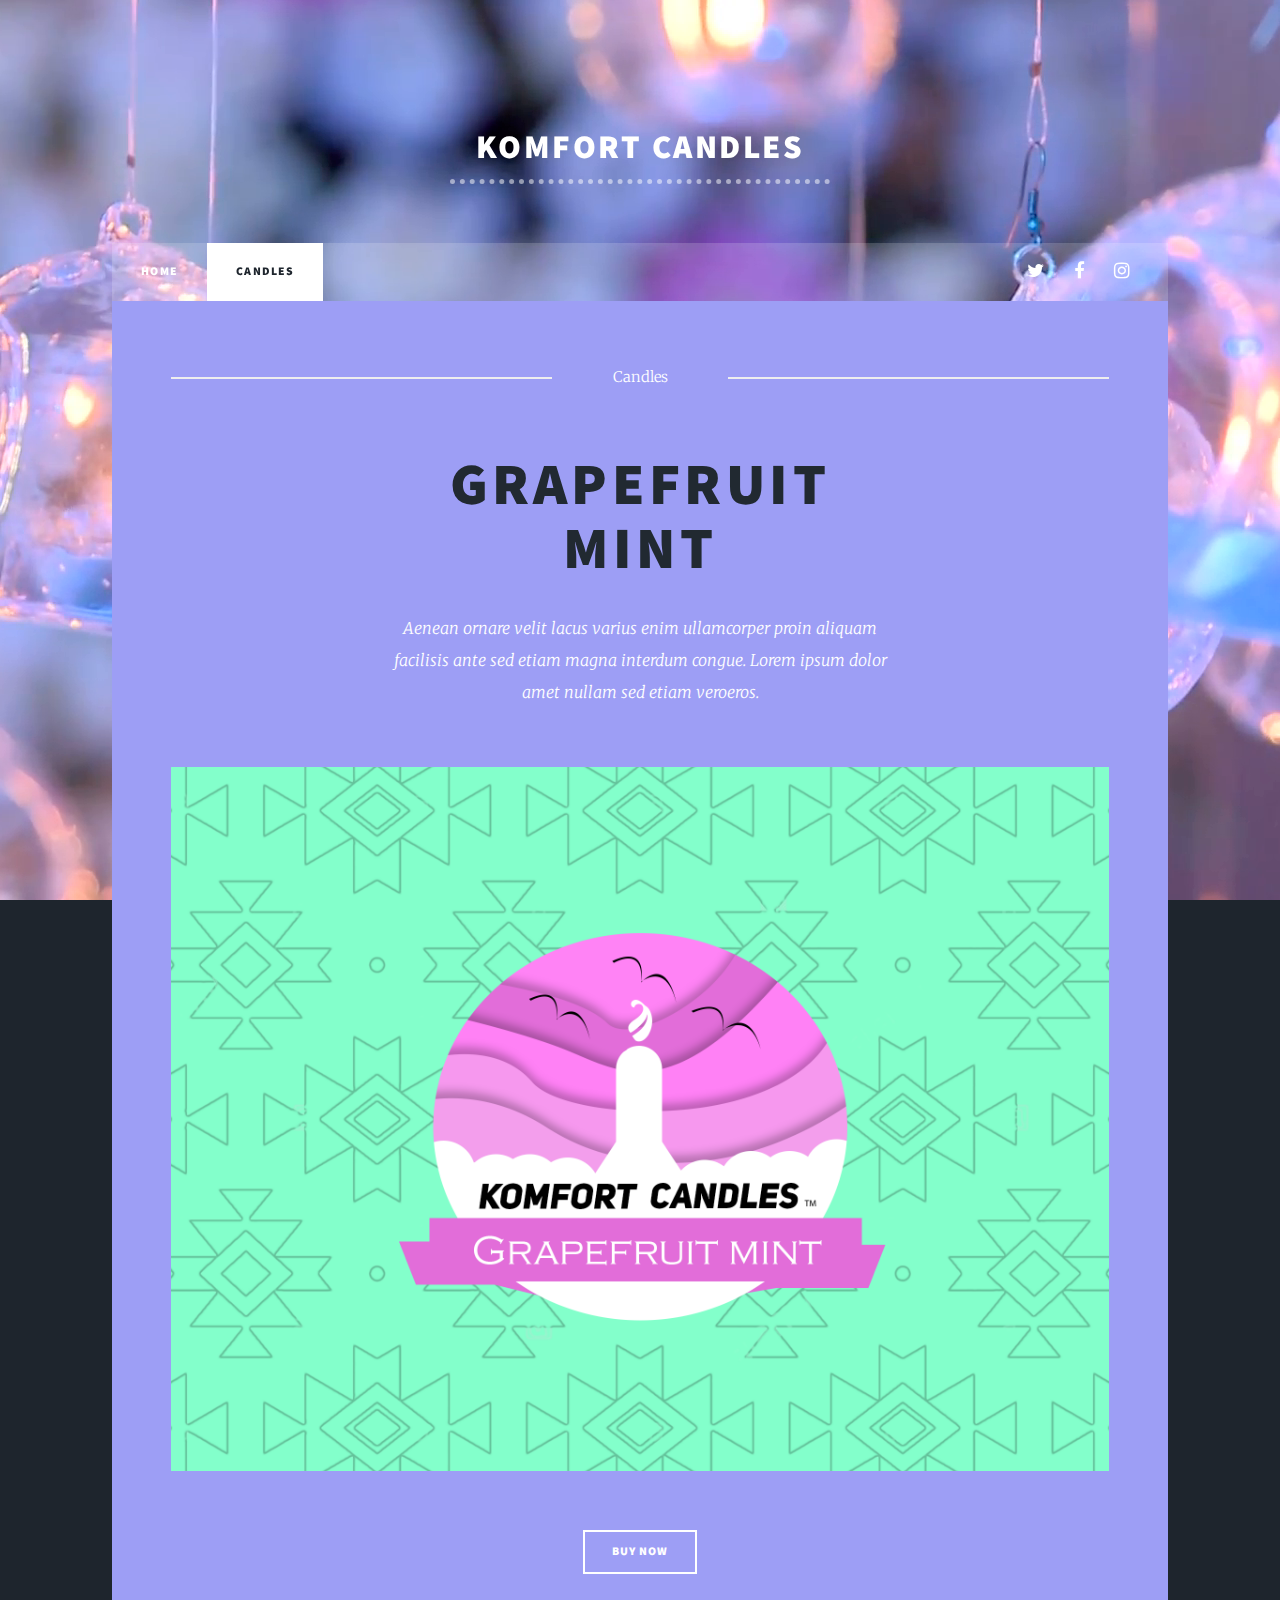
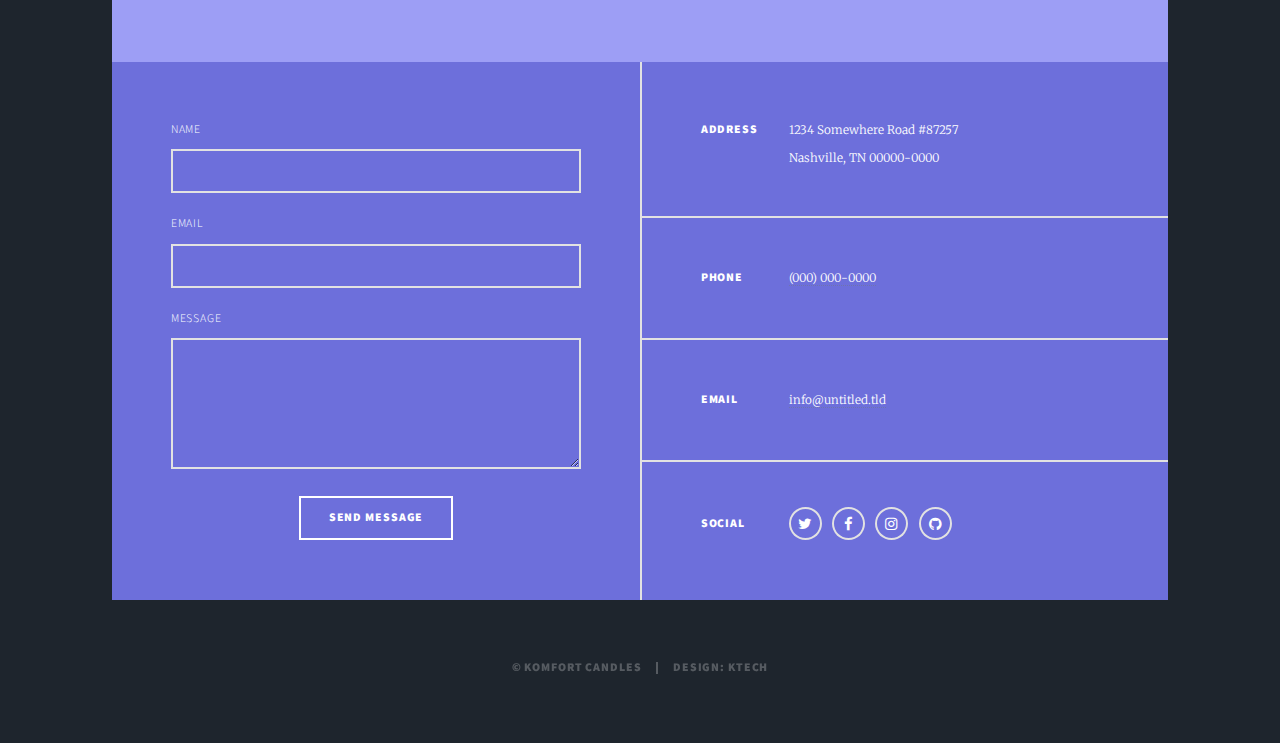
==== commit b994d855: "Update generic.html" ====
--- a/generic.html
+++ b/generic.html
@@ -3,7 +3,7 @@
 <html>
 	<head>
 		<title>komfortcandles.com</title>
-		<link rel="icon" href="images/kcsmall1.png" type="image/png">
+		<link rel="icon" href="kcsmall1.png" type="image/png">
 		<meta charset="utf-8" />
 		<meta name="viewport" content="width=device-width, initial-scale=1, user-scalable=no" />
 		<link rel="stylesheet" href="assets/css/main.css" />
@@ -116,4 +116,4 @@
 			<script src="assets/js/main.js"></script>
 
 	</body>
-</html>+</html>
--- a/assets/css/main.css
+++ b/assets/css/main.css
@@ -1698,6 +1698,7 @@
 	p {
 		text-align: justify;
 		margin: 0 0 2rem 0;
+		color:white;
 	}
 
 	h1, h2, h3, h4, h5, h6 {
@@ -1711,7 +1712,7 @@
 
 		h1 a, h2 a, h3 a, h4 a, h5 a, h6 a {
 			border-bottom: 0;
-			color: inherit;
+			color: white;
 			text-decoration: none;
 		}
 
@@ -2017,8 +2018,8 @@
 	button,
 	.button {
 		background-color: transparent;
-		box-shadow: inset 0 0 0 2px #212931;
-		color: #212931 !important;
+		box-shadow: inset 0 0 0 2px white;
+		color: white !important;
 	}
 
 		input[type="submit"]:hover,
@@ -2146,7 +2147,6 @@
 	label {
 		display: block;
 		font-family: "Source Sans Pro", Helvetica, sans-serif;
-		font-weight: 900;
 		line-height: 1.5;
 		letter-spacing: 0.075em;
 		font-size: 0.8rem;
@@ -2571,6 +2571,7 @@
 			cursor: default;
 			list-style: none;
 			padding-left: 0;
+			text-align:center;
 		}
 
 			ul.actions li {
@@ -2716,6 +2717,7 @@
 			height: 1;
 			margin: 0 0 1rem 0;
 			position: relative;
+			color:white;
 		}
 
 		header > p {
@@ -3024,7 +3026,7 @@
 			width: 100%;
 			height: 100%;
 			background-color: #212931;
-			background-image: url("../../images/wallpaper.jpg"), linear-gradient(0deg, rgba(0, 0, 0, 0.1), rgba(0, 0, 0, 0.1)), url("../../images/bg.jpg");
+			background-image: url("../../images/candles.png"), linear-gradient(0deg, rgba(0, 0, 0, 0.1), rgba(0, 0, 0, 0.1)), url("../../images/bg.jpg");
 			background-size: auto,								auto,														100% auto;
 			background-position: center,								center,														top center;
 			background-repeat: repeat,								no-repeat,													no-repeat;
@@ -3365,8 +3367,7 @@
 			-webkit-pointer-events: auto;
 			-ms-pointer-events: auto;
 			pointer-events: auto;
-			border-style: solid;
-			border-color: #ffffff;
+
 			border-width: 5px !important;
 			font-family: "Source Sans Pro", Helvetica, sans-serif;
 			font-size: 2.25rem;
@@ -3568,7 +3569,6 @@
 
 		#main > * {
 			padding: 4rem 4rem 2rem 4rem ;
-			border-top: solid 2px #eeeeee;
 			margin: 0;
 		}
 
@@ -3578,10 +3578,12 @@
 
 		#main > footer {
 			text-align: center;
+			background-color: #5052b5
 		}
 
 		#main > .post {
 			padding: 8rem 8rem 6rem 8rem ;
+			background-color:#9d9ef5;
 		}
 
 			#main > .post header.major > .date {
@@ -3596,6 +3598,7 @@
 
 			#main > .post.featured {
 				text-align: center;
+				background-color: #6d6fdb;
 			}
 
 			@media screen and (max-width: 1280px) {
@@ -3664,11 +3667,12 @@
 			}
 
 			#main > .posts > article {
-				border-color: #eeeeee;
+				
 				border-left-width: 2px;
 				border-style: solid;
 				border-top-width: 2px;
 				text-align: center;
+				background-color: #6d6fdb;
 			}
 
 				#main > .posts > article > :last-child {
@@ -3681,6 +3685,7 @@
 
 				#main > .posts > article:nth-child(-n + 2) {
 					border-top-width: 0;
+					background-color: #5052b5;
 				}
 
 			@media screen and (max-width: 980px) {
@@ -3770,7 +3775,7 @@
 		}
 
 		#footer a {
-			color: #717981;
+			color: white;
 			border-bottom-color: rgba(113, 121, 129, 0.5);
 		}
 
@@ -3784,7 +3789,7 @@
 		}
 
 		#footer h1, #footer h2, #footer h3, #footer h4, #footer h5, #footer h6 {
-			color: #717981;
+			color: white;
 		}
 
 		#footer blockquote {
@@ -3810,8 +3815,8 @@
 		#footer button,
 		#footer .button {
 			background-color: transparent;
-			box-shadow: inset 0 0 0 2px #717981;
-			color: #717981 !important;
+			box-shadow: inset 0 0 0 2px white;
+			color: white !important;
 		}
 
 			#footer input[type="submit"]:hover,
@@ -3842,7 +3847,7 @@
 				}
 
 		#footer label {
-			color: #717981;
+			color: white;
 		}
 
 		#footer input[type="text"],
@@ -3997,10 +4002,12 @@
 			flex-shrink: 1;
 			padding: 4rem 4rem 2rem 4rem ;
 			border-left: solid 2px #e2e2e2;
+			background-color:#6d6fdb;
 		}
 
 			#footer > section:first-child {
 				border-left: 0;
+				background-image:url("images/pic01.jpg");
 			}
 
 			#footer > section.split {
